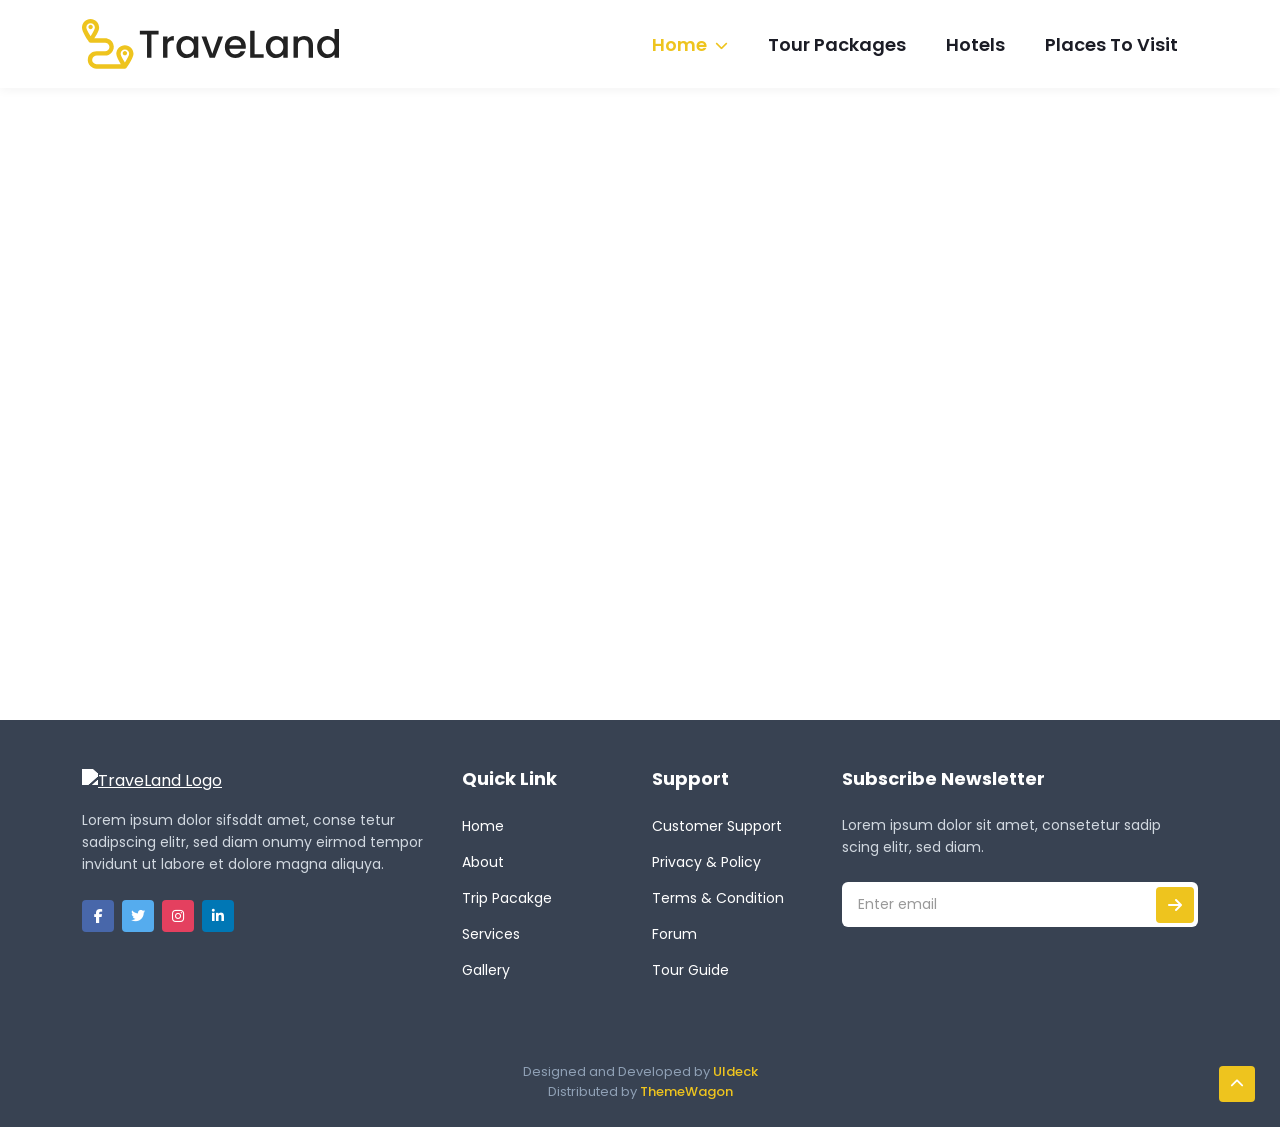
==== index.html @ 98e339cf "first commit" ====
<!doctype html>
<html lang="en">
  <head>
    <meta charset="UTF-8" />
    <meta name="viewport" content="width=device-width, initial-scale=1.0" />
    <title>TraveLand</title>

    <!-- Bootstrap 5 CSS -->
    <link
      href="https://cdn.jsdelivr.net/npm/bootstrap@5.3.2/dist/css/bootstrap.min.css"
      rel="stylesheet"
    />

    <!-- Font Awesome Icons -->
    <link
      rel="stylesheet"
      href="https://cdnjs.cloudflare.com/ajax/libs/font-awesome/6.4.0/css/all.min.css"
    />

    <!-- Custom CSS -->
    <link rel="stylesheet" href="style.css" />
  </head>
  <body>
    <!-- ================= 1. Header / Navbar ================= -->
    <header>
      <nav class="navbar navbar-expand-lg fixed-top custom-navbar" aria-label="Main navigation">
        <div class="container">
          <!-- Logo -->
          <a class="navbar-brand" href="#home">
            <img src="./Images/logo-2.svg" alt="TraveLand" />
          </a>

          <!-- Mobile Toggle Button -->
          <button
            class="navbar-toggler border-0 shadow-none"
            type="button"
            data-bs-toggle="collapse"
            data-bs-target="#navbarNav"
            aria-controls="navbarNav"
            aria-expanded="false"
            aria-label="Toggle navigation"
          >
            <span class="navbar-toggler-icon"></span>
          </button>

          <!-- Navigation Links -->
          <div class="collapse navbar-collapse" id="navbarNav">
            <ul class="navbar-nav ms-auto align-items-lg-center">
              <!-- Home Dropdown -->
              <li class="nav-item dropdown">
                <a
                  class="nav-link dropdown-toggle active"
                  href="#home"
                  id="homeDropdown"
                  role="button"
                  data-bs-toggle="dropdown"
                  aria-expanded="false"
                  aria-current="page"
                >
                  Home <i class="fa-solid fa-chevron-down ms-1 custom-arrow" aria-hidden="true"></i>
                </a>
                <ul
                  class="dropdown-menu custom-dropdown-menu"
                  aria-labelledby="homeDropdown"
                >
                  <li><a class="dropdown-item" href="#about">About</a></li>
                  <li><a class="dropdown-item" href="#services">Services</a></li>
                  <li><a class="dropdown-item" href="#gallery">Gallery</a></li>
                  <li><a class="dropdown-item" href="#blog">Blog</a></li>
                  <li><a class="dropdown-item" href="#contact">Contact</a></li>
                </ul>
              </li>

              <!-- Main Links -->
              <li class="nav-item">
                <a class="nav-link" href="packages.html">Tour Packages</a>
              </li>
              <li class="nav-item">
                <a class="nav-link" href="hotels.html">Hotels</a>
              </li>
              <li class="nav-item">
                <a class="nav-link" href="places.html">Places To Visit</a>
              </li>
            </ul>
          </div>
        </div>
      </nav>
    </header>

    <!-- ================= Main Content Start ================= -->
    <main class="main-content">
      <!-- Page content goes here -->
    </main>
    <!-- ================= Main Content End ================= -->

    <!-- ================= 2. Footer ================= -->
    <footer class="custom-footer text-white pt-5 pb-4 position-relative">
      <div class="container">
        <div class="row g-4 mb-5">
          <!-- Column 1: Logo & Social -->
          <div class="col-lg-4 col-md-6">
            <a href="#home" class="d-inline-block mb-3">
              <img
                src="https://themewagon.github.io/traveland/assets/images/logo.svg"
                alt="TraveLand Logo"
                height="42"
                class="filter-white"
              />
            </a>
            <p class="footer-desc mb-4">
              Lorem ipsum dolor sifsddt amet, conse tetur sadipscing elitr, sed
              diam onumy eirmod tempor invidunt ut labore et dolore magna
              aliquya.
            </p>
            <ul class="list-unstyled d-flex gap-2 mb-0">
              <li>
                <a href="#" class="social-btn facebook" aria-label="Facebook">
                  <i class="fab fa-facebook-f" aria-hidden="true"></i>
                </a>
              </li>
              <li>
                <a href="#" class="social-btn twitter" aria-label="Twitter">
                  <i class="fab fa-twitter" aria-hidden="true"></i>
                </a>
              </li>
              <li>
                <a href="#" class="social-btn instagram" aria-label="Instagram">
                  <i class="fab fa-instagram" aria-hidden="true"></i>
                </a>
              </li>
              <li>
                <a href="#" class="social-btn linkedin" aria-label="LinkedIn">
                  <i class="fab fa-linkedin-in" aria-hidden="true"></i>
                </a>
              </li>
            </ul>
          </div>

          <!-- Column 2: Quick Links -->
          <nav class="col-lg-2 col-md-3 col-6" aria-label="Quick links">
            <h2 class="fw-bold mb-4 footer-title">Quick Link</h2>
            <ul class="list-unstyled footer-links">
              <li><a href="#home">Home</a></li>
              <li><a href="#about">About</a></li>
              <li><a href="packages.html">Trip Pacakge</a></li>
              <li><a href="#services">Services</a></li>
              <li><a href="#gallery">Gallery</a></li>
            </ul>
          </nav>

          <!-- Column 3: Support -->
          <nav class="col-lg-2 col-md-3 col-6" aria-label="Support links">
            <h2 class="fw-bold mb-4 footer-title">Support</h2>
            <ul class="list-unstyled footer-links">
              <li><a href="#">Customer Support</a></li>
              <li><a href="#">Privacy & Policy</a></li>
              <li><a href="#">Terms & Condition</a></li>
              <li><a href="#">Forum</a></li>
              <li><a href="#">Tour Guide</a></li>
            </ul>
          </nav>

          <!-- Column 4: Newsletter -->
          <div class="col-lg-4 col-md-6">
            <h2 class="fw-bold mb-4 footer-title">Subscribe Newsletter</h2>
            <p class="footer-desc mb-4">
              Lorem ipsum dolor sit amet, consetetur sadip scing elitr, sed
              diam.
            </p>
            <form class="newsletter-box" action="#" novalidate>
              <label for="newsletterEmail" class="visually-hidden">Email address</label>
              <input
                id="newsletterEmail"
                type="email"
                class="form-control newsletter-input"
                placeholder="Enter email"
                required
              />
              <button class="btn newsletter-btn" type="submit" aria-label="Subscribe">
                <i class="fa-solid fa-arrow-right" aria-hidden="true"></i>
              </button>
            </form>
          </div>
        </div>

        <!-- Footer Copyright -->
        <div class="text-center footer-credits pt-3">
          <p class="mb-0">
            Designed and Developed by
            <a href="https://uideck.com" target="_blank" rel="noopener noreferrer" class="credit-link"
              >UIdeck</a
            >
          </p>
          <p class="mb-0">
            Distributed by
            <a href="https://themewagon.com" target="_blank" rel="noopener noreferrer" class="credit-link"
              >ThemeWagon</a
            >
          </p>
        </div>
      </div>

      <!-- Scroll To Top Button -->
      <a href="#home" class="scroll-to-top" aria-label="Scroll to top">
        <i class="fa-solid fa-chevron-up" aria-hidden="true"></i>
      </a>
    </footer>

    <!-- Bootstrap 5 JS -->
    <script src="https://cdn.jsdelivr.net/npm/bootstrap@5.3.2/dist/js/bootstrap.bundle.min.js"></script>
  </body>
</html>
---- style.css ----
@import url("https://fonts.googleapis.com/css2?family=Poppins:wght@300;400;500;600;700&display=swap");

/* ================= Base ================= */
body {
  font-family: "Poppins", sans-serif;
  color: #333;
}

/* ================= Global Color Utilities ================= */
.text-yellow {
  color: #eec41e !important;
}

.btn-yellow {
  background-color: #eec41e;
  border: none;
  color: #ffffff;
  font-weight: 500;
  transition: background-color 0.3s ease;
}

.btn-yellow:hover {
  background-color: #d4ad16;
}

/* ================= Main Content ================= */
.main-content {
  min-height: 80vh;
  padding-top: 100px;
}

/* ================= 1. Header & Navbar ================= */
.custom-navbar {
  padding: 10px 0;
  background-color: rgba(255, 255, 255, 0.95);
  box-shadow: 0 2px 10px rgba(0, 0, 0, 0.05);
  transition: all 0.3s ease;
}

.custom-navbar .navbar-brand img {
  height: 58px !important;
  width: auto;
}

.custom-navbar .nav-link {
  position: relative;
  padding: 15px 20px !important;
  color: #1b1c25;
  font-weight: 600;
  font-size: 18px;
  transition: color 0.3s ease;
}

/* Hover underline animation */
.custom-navbar .nav-link::after {
  content: "";
  position: absolute;
  bottom: -4px;
  left: 0;
  width: 0%;
  height: 2px;
  background-color: #eec41e;
  transition: width 0.3s ease-in-out;
}

.custom-navbar .nav-link:hover::after {
  width: 100%;
}

/* Active underline */
.custom-navbar .nav-link.active::after {
  width: 100% !important;
  height: 1.5px !important;
}

.custom-navbar .nav-link:hover,
.custom-navbar .nav-link.active {
  color: #eec41e !important;
}

/* Dropdown arrow */
.custom-navbar .dropdown-toggle::after {
  display: none !important;
}

.custom-navbar .custom-arrow {
  font-size: 13px;
  vertical-align: middle;
  transition:
    transform 0.3s ease,
    color 0.3s ease;
}

.custom-navbar .dropdown:hover .custom-arrow,
.custom-navbar .show > .dropdown-toggle .custom-arrow {
  transform: rotate(180deg);
  color: #eec41e;
}

/* Dropdown menu */
.custom-dropdown-menu {
  margin-top: 10px !important;
  padding: 10px 0;
  border: none;
  border-radius: 12px;
  background-color: #ffffff;
  box-shadow: 0 10px 30px rgba(0, 0, 0, 0.1);
}

.custom-dropdown-menu .dropdown-item {
  padding: 10px 24px;
  color: #1b1c25;
  font-size: 16px;
  font-weight: 500;
  transition: all 0.2s ease-in-out;
}

.custom-dropdown-menu .dropdown-item:hover {
  padding-left: 28px;
  background-color: rgba(238, 196, 30, 0.12);
  color: #eec41e;
}

/* Desktop hover-open dropdown */
@media (min-width: 992px) {
  .custom-navbar .dropdown-menu {
    display: block;
    opacity: 0;
    visibility: hidden;
    transform: translateY(15px);
    transition: all 0.3s ease;
  }

  .custom-navbar .nav-item.dropdown:hover .dropdown-menu {
    margin-top: 0;
    opacity: 1;
    visibility: visible;
    transform: translateY(0);
  }
}

/* ================= 2. Footer ================= */
.custom-footer {
  background-color: #384252;
  color: #a3b1c6;
  font-family: "Poppins", sans-serif;
}

.footer-title {
  color: #ffffff;
  font-size: 18px;
  font-weight: 600;
}

.footer-desc {
  color: #d1d8e0;
  font-size: 14px;
  line-height: 1.6;
}

.filter-white {
  filter: brightness(0) invert(1);
}

/* Social buttons */
.social-btn {
  display: inline-flex;
  align-items: center;
  justify-content: center;
  width: 32px;
  height: 32px;
  border-radius: 4px;
  color: #ffffff;
  font-size: 14px;
  text-decoration: none;
  transition: opacity 0.3s ease;
}

.social-btn:hover {
  opacity: 0.85;
  color: #ffffff;
}

.social-btn.facebook {
  background-color: #4867aa;
}
.social-btn.twitter {
  background-color: #55acee;
}
.social-btn.instagram {
  background-color: #e4405f;
}
.social-btn.linkedin {
  background-color: #0077b5;
}

/* Footer links */
.footer-links li {
  margin-bottom: 12px;
}

.footer-links a {
  color: #ffffff;
  font-size: 14px;
  text-decoration: none;
  transition: color 0.3s ease;
}

.footer-links a:hover {
  color: #eec41e;
}

/* Newsletter */
.newsletter-box {
  position: relative;
  display: flex;
  align-items: center;
  padding: 4px;
  background-color: #ffffff;
  border-radius: 6px;
}

.newsletter-input {
  padding: 8px 12px;
  border: none;
  background: transparent;
  color: #333333;
  font-size: 14px;
  box-shadow: none !important;
}

.newsletter-input::placeholder {
  color: #999999;
}

.newsletter-btn {
  display: flex;
  align-items: center;
  justify-content: center;
  width: 38px;
  height: 36px;
  border: none;
  border-radius: 4px;
  background-color: #eec41e;
  color: #ffffff;
  transition: background-color 0.3s ease;
}

.newsletter-btn:hover {
  background-color: #d4ad16;
}

/* Footer credits */
.footer-credits {
  color: #8fa0b5;
  font-size: 13px;
  line-height: 1.6;
}

.footer-credits .credit-link {
  color: #eec41e;
  font-weight: 500;
  text-decoration: none;
}

.footer-credits .credit-link:hover {
  text-decoration: underline;
}

/* Scroll to top */
.scroll-to-top {
  position: absolute;
  right: 25px;
  bottom: 25px;
  display: flex;
  align-items: center;
  justify-content: center;
  width: 36px;
  height: 36px;
  border-radius: 4px;
  background-color: #eec41e;
  color: #ffffff;
  font-size: 14px;
  text-decoration: none;
  transition: background-color 0.3s ease;
}

.scroll-to-top:hover {
  background-color: #d4ad16;
}
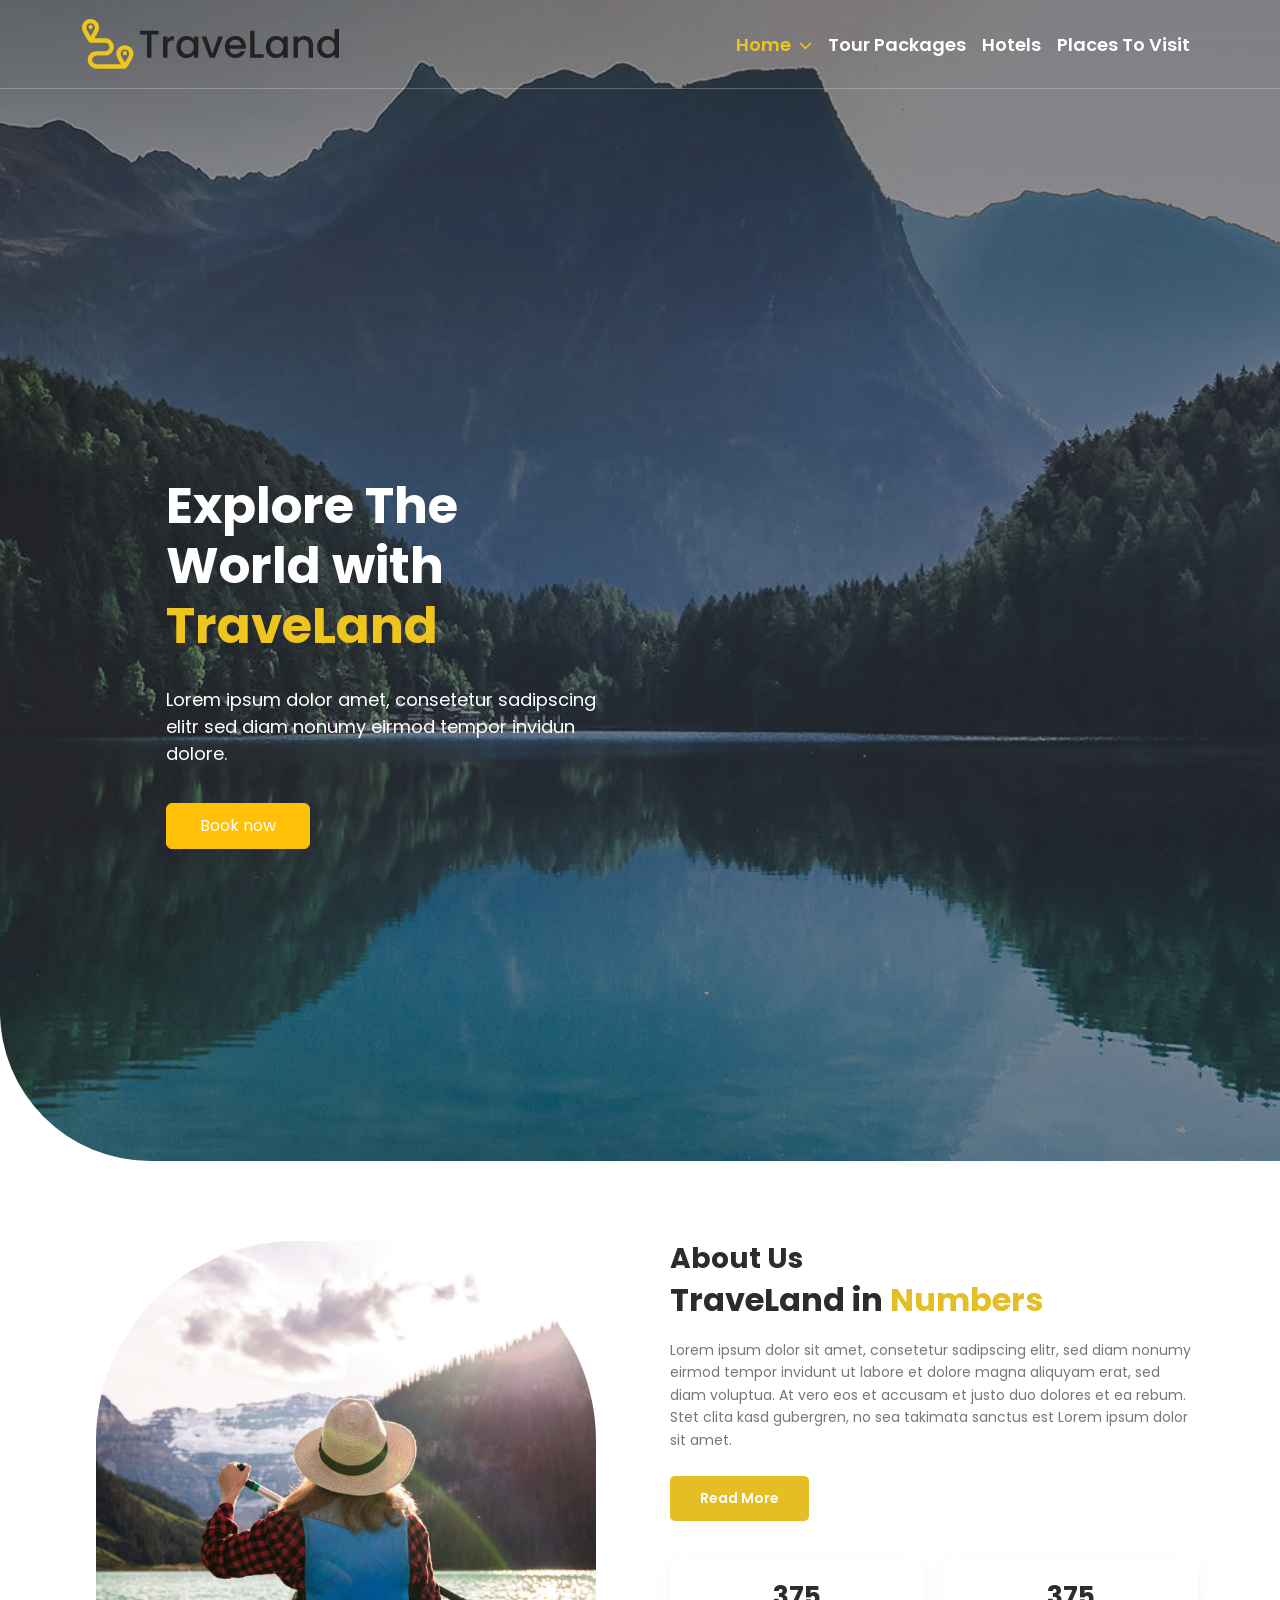
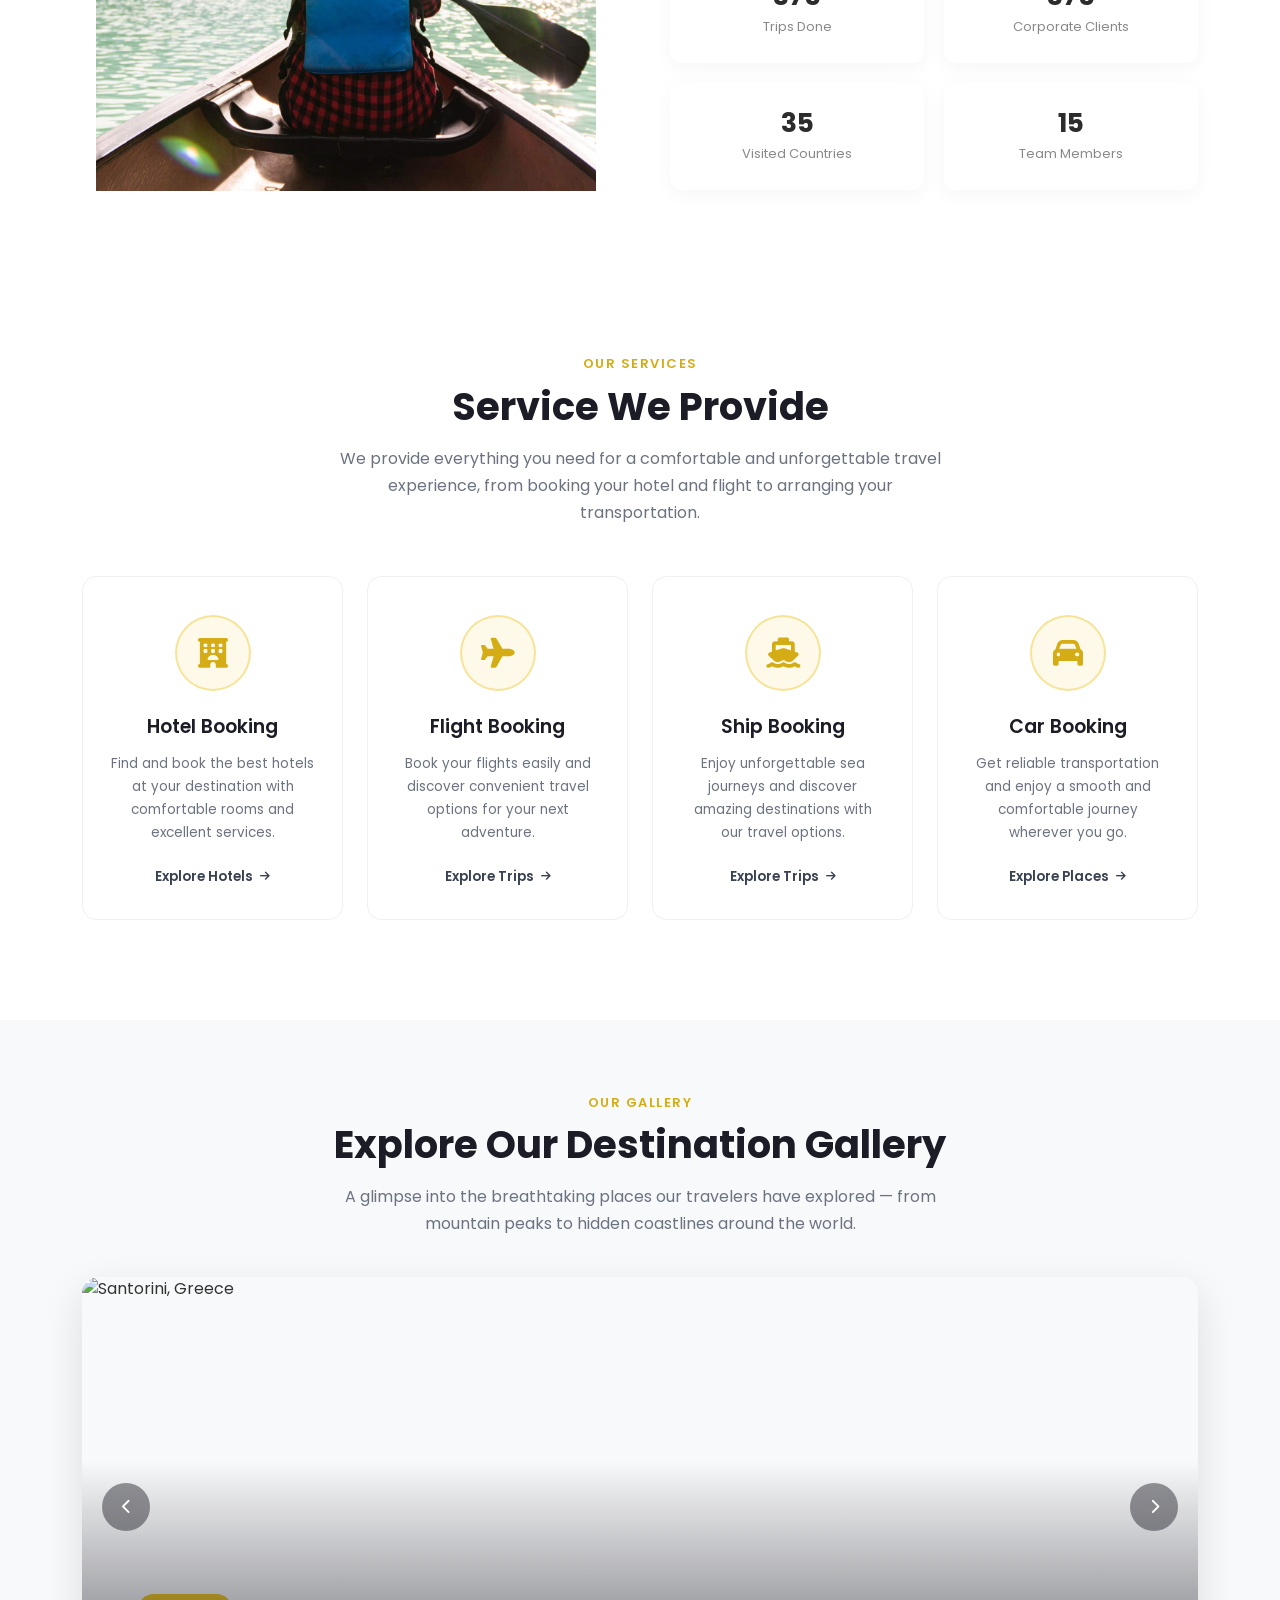
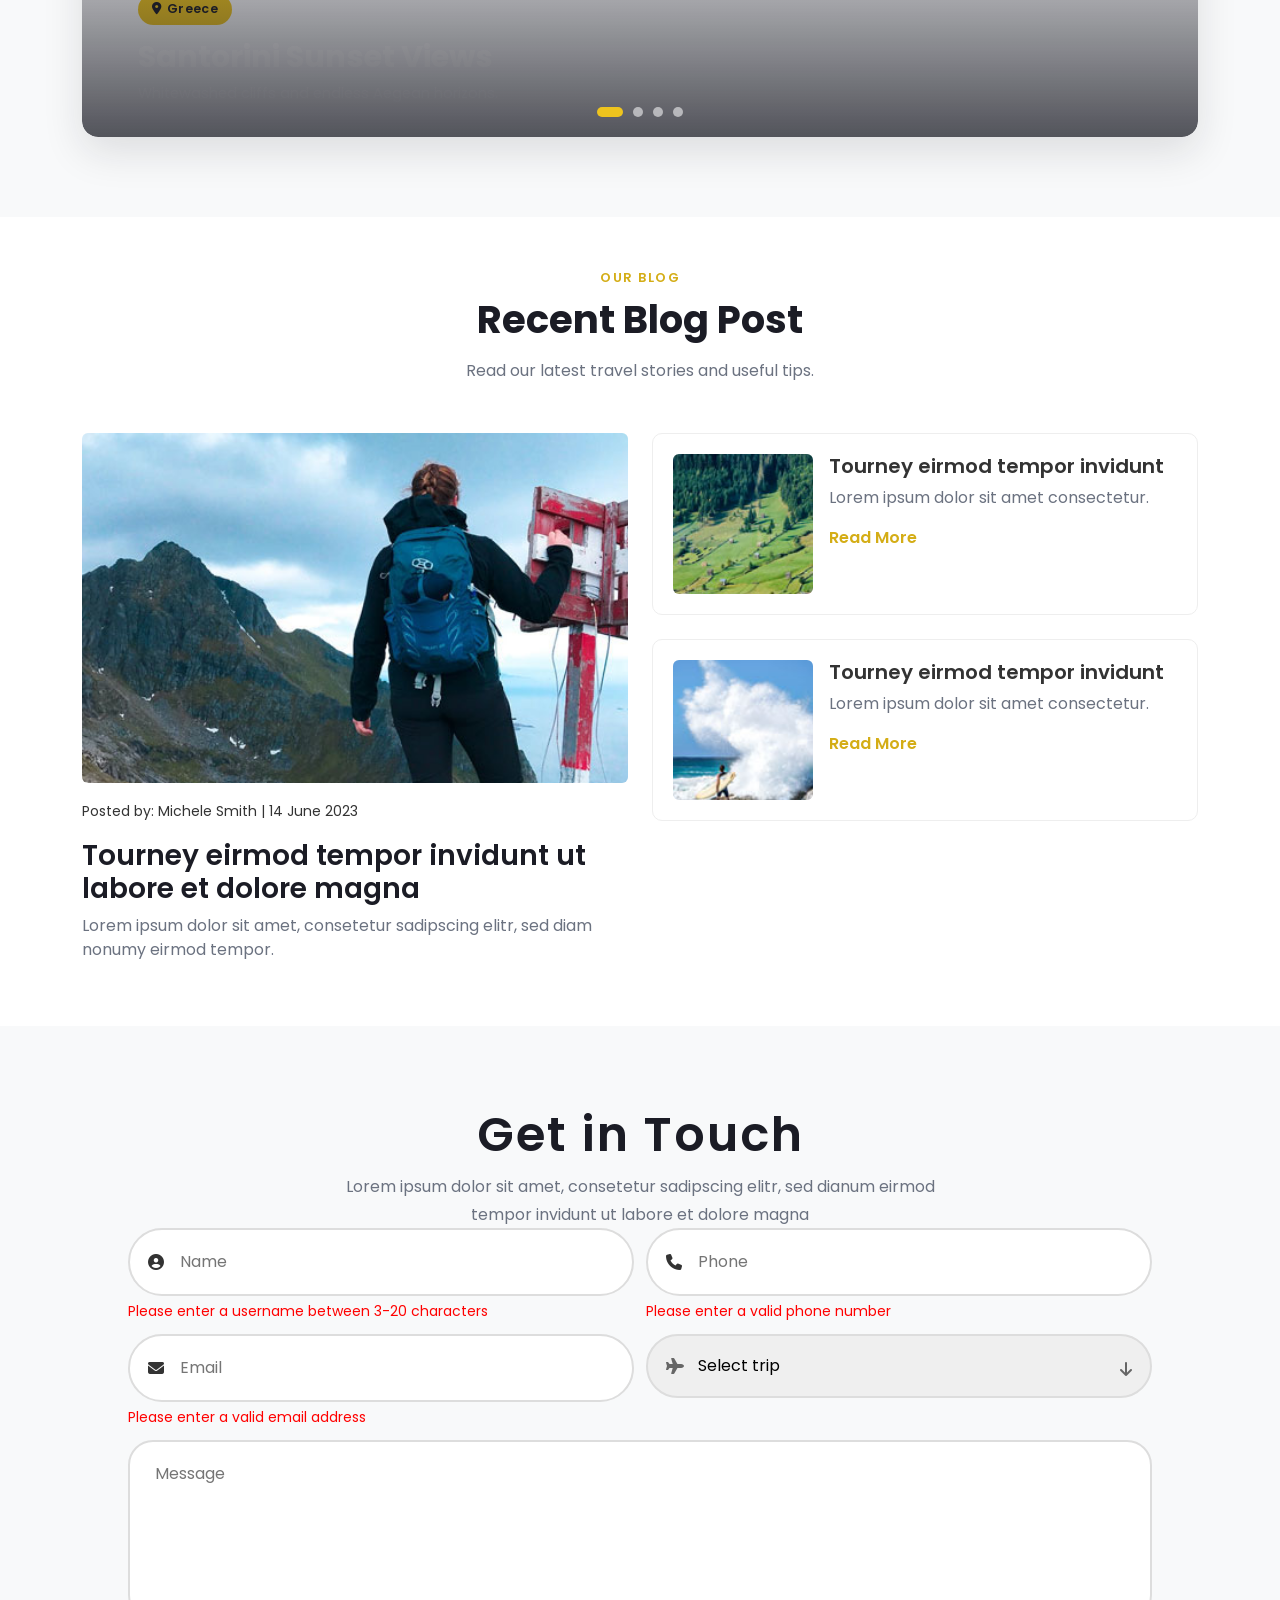
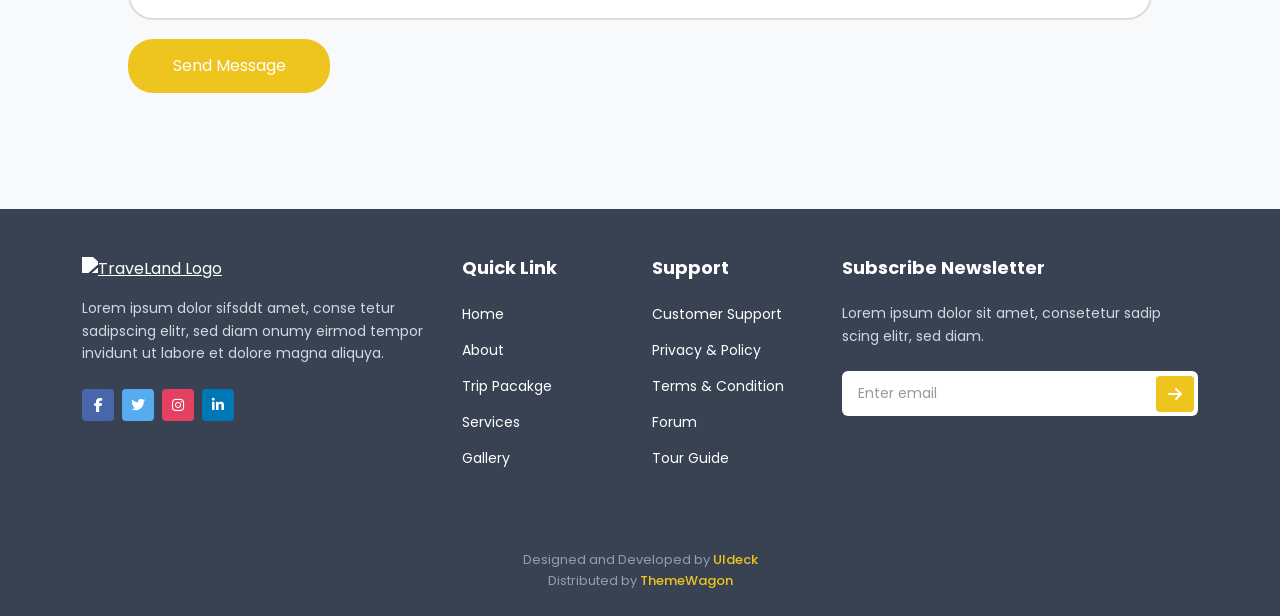
==== commit a3d67054: "Final update" ====
--- a/index.html
+++ b/index.html
@@ -20,10 +20,14 @@
     <!-- Custom CSS -->
     <link rel="stylesheet" href="style.css" />
   </head>
-  <body>
+
+  <body class="home-page">
     <!-- ================= 1. Header / Navbar ================= -->
     <header>
-      <nav class="navbar navbar-expand-lg fixed-top custom-navbar" aria-label="Main navigation">
+      <nav
+        class="navbar navbar-expand-lg fixed-top custom-navbar"
+        aria-label="Main navigation"
+      >
         <div class="container">
           <!-- Logo -->
           <a class="navbar-brand" href="#home">
@@ -57,14 +61,20 @@
                   aria-expanded="false"
                   aria-current="page"
                 >
-                  Home <i class="fa-solid fa-chevron-down ms-1 custom-arrow" aria-hidden="true"></i>
+                  Home
+                  <i
+                    class="fa-solid fa-chevron-down ms-1 custom-arrow"
+                    aria-hidden="true"
+                  ></i>
                 </a>
                 <ul
                   class="dropdown-menu custom-dropdown-menu"
                   aria-labelledby="homeDropdown"
                 >
                   <li><a class="dropdown-item" href="#about">About</a></li>
-                  <li><a class="dropdown-item" href="#services">Services</a></li>
+                  <li>
+                    <a class="dropdown-item" href="#services">Services</a>
+                  </li>
                   <li><a class="dropdown-item" href="#gallery">Gallery</a></li>
                   <li><a class="dropdown-item" href="#blog">Blog</a></li>
                   <li><a class="dropdown-item" href="#contact">Contact</a></li>
@@ -89,7 +99,483 @@
 
     <!-- ================= Main Content Start ================= -->
     <main class="main-content">
-      <!-- Page content goes here -->
+      <!-- ================= Home Section Start ================= -->
+
+      <section id="home" class="home-hero">
+        <div class="home-hero-overlay">
+          <div class="home-hero-content">
+            <h1>
+              Explore The World with
+              <span style="color: #eec41e">TraveLand</span>
+            </h1>
+            <p>
+              Lorem ipsum dolor amet, consetetur sadipscing elitr sed diam
+              nonumy eirmod tempor invidun dolore.
+            </p>
+            <a id="navbar-button" href="hotels.html" class="btn btn-warning">
+              Book now</a
+            >
+          </div>
+        </div>
+      </section>
+
+      <!-- ================= Home Section End ================= -->
+
+      <!-- ================= About Section Start ================= -->
+
+      <section class="about-section" id="about">
+        <div class="container">
+          <div class="about-image-box">
+            <img src="./Images/about/about_image.jpg" alt="About TraveLand" />
+          </div>
+          <div class="about-content">
+            <h2>About Us</h2>
+            <h1>TraveLand in <span>Numbers</span></h1>
+            <p>
+              Lorem ipsum dolor sit amet, consetetur sadipscing elitr, sed diam
+              nonumy eirmod tempor invidunt ut labore et dolore magna aliquyam
+              erat, sed diam voluptua. At vero eos et accusam et justo duo
+              dolores et ea rebum. Stet clita kasd gubergren, no sea takimata
+              sanctus est Lorem ipsum dolor sit amet.
+            </p>
+            <a href="#" class="btn-read-more">Read More</a>
+
+            <div class="stats-grid">
+              <div class="stat-card">
+                <h3 class="counter" data-target="534">0</h3>
+                <p>Trips Done</p>
+              </div>
+              <div class="stat-card">
+                <h3 class="counter" data-target="424">0</h3>
+                <p>Corporate Clients</p>
+              </div>
+              <div class="stat-card">
+                <h3 class="counter" data-target="35">0</h3>
+                <p>Visited Countries</p>
+              </div>
+              <div class="stat-card">
+                <h3 class="counter" data-target="15">0</h3>
+                <p>Team Members</p>
+              </div>
+            </div>
+          </div>
+        </div>
+      </section>
+      <!-- ================= About Section End ================= -->
+
+      <!-- ================= 3. Services ================= -->
+      <section id="services" class="services-section">
+        <div class="container">
+          <!-- Section Heading -->
+          <div class="text-center services-heading">
+            <span class="section-eyebrow">Our Services</span>
+
+            <h1 class="section-title">Service We Provide</h1>
+
+            <p class="section-subtitle">
+              We provide everything you need for a comfortable and unforgettable
+              travel experience, from booking your hotel and flight to arranging
+              your transportation.
+            </p>
+          </div>
+
+          <!-- Services Cards -->
+          <div class="row g-4 justify-content-center">
+            <!-- Hotel Booking -->
+            <div class="col-lg-3 col-md-6">
+              <div class="service-card">
+                <div class="service-icon">
+                  <i class="fa-solid fa-hotel"></i>
+                </div>
+
+                <h3>Hotel Booking</h3>
+
+                <p>
+                  Find and book the best hotels at your destination with
+                  comfortable rooms and excellent services.
+                </p>
+
+                <a href="hotels.html" class="service-link">
+                  Explore Hotels
+                  <i class="fa-solid fa-arrow-right"></i>
+                </a>
+              </div>
+            </div>
+
+            <!-- Flight Booking -->
+            <div class="col-lg-3 col-md-6">
+              <div class="service-card">
+                <div class="service-icon">
+                  <i class="fa-solid fa-plane"></i>
+                </div>
+
+                <h3>Flight Booking</h3>
+
+                <p>
+                  Book your flights easily and discover convenient travel
+                  options for your next adventure.
+                </p>
+
+                <a href="packages.html" class="service-link">
+                  Explore Trips
+                  <i class="fa-solid fa-arrow-right"></i>
+                </a>
+              </div>
+            </div>
+
+            <!-- Ship Booking -->
+            <div class="col-lg-3 col-md-6">
+              <div class="service-card">
+                <div class="service-icon">
+                  <i class="fa-solid fa-ship"></i>
+                </div>
+
+                <h3>Ship Booking</h3>
+
+                <p>
+                  Enjoy unforgettable sea journeys and discover amazing
+                  destinations with our travel options.
+                </p>
+
+                <a href="packages.html" class="service-link">
+                  Explore Trips
+                  <i class="fa-solid fa-arrow-right"></i>
+                </a>
+              </div>
+            </div>
+
+            <!-- Car Booking -->
+            <div class="col-lg-3 col-md-6">
+              <div class="service-card">
+                <div class="service-icon">
+                  <i class="fa-solid fa-car"></i>
+                </div>
+
+                <h3>Car Booking</h3>
+
+                <p>
+                  Get reliable transportation and enjoy a smooth and comfortable
+                  journey wherever you go.
+                </p>
+
+                <a href="places.html" class="service-link">
+                  Explore Places
+                  <i class="fa-solid fa-arrow-right"></i>
+                </a>
+              </div>
+            </div>
+          </div>
+        </div>
+      </section>
+      <!-- ================= Services Section End ================= -->
+
+      <!-- ================= Gallery Section ================= -->
+      <section id="gallery" class="gallery-section">
+        <div class="container">
+          <!-- Section Heading -->
+          <div class="text-center gallery-heading-wrap">
+            <span class="section-eyebrow">Our Gallery</span>
+            <h2 class="section-title">Explore Our Destination Gallery</h2>
+            <p class="section-subtitle mx-auto">
+              A glimpse into the breathtaking places our travelers have explored
+              — from mountain peaks to hidden coastlines around the world.
+            </p>
+          </div>
+
+          <!-- Gallery Carousel -->
+          <div
+            id="galleryCarousel"
+            class="carousel slide gallery-carousel"
+            data-bs-ride="carousel"
+          >
+            <!-- Indicators -->
+            <div class="carousel-indicators gallery-indicators">
+              <button
+                type="button"
+                data-bs-target="#galleryCarousel"
+                data-bs-slide-to="0"
+                class="active"
+                aria-current="true"
+                aria-label="Slide 1"
+              ></button>
+              <button
+                type="button"
+                data-bs-target="#galleryCarousel"
+                data-bs-slide-to="1"
+                aria-label="Slide 2"
+              ></button>
+              <button
+                type="button"
+                data-bs-target="#galleryCarousel"
+                data-bs-slide-to="2"
+                aria-label="Slide 3"
+              ></button>
+              <button
+                type="button"
+                data-bs-target="#galleryCarousel"
+                data-bs-slide-to="3"
+                aria-label="Slide 4"
+              ></button>
+            </div>
+
+            <!-- Slides -->
+            <div class="carousel-inner gallery-inner">
+              <!-- Slide 1 -->
+              <div class="carousel-item active">
+                <img
+                  src="https://images.unsplash.com/photo-1507525428034-b723cf961d3e?w=1600&q=80"
+                  class="d-block w-100"
+                  alt="Santorini, Greece"
+                />
+                <div class="carousel-caption gallery-caption">
+                  <span class="gallery-caption-eyebrow">
+                    <i class="fa-solid fa-location-dot" aria-hidden="true"></i>
+                    Greece
+                  </span>
+                  <h3 class="gallery-caption-title">Santorini Sunset Views</h3>
+                  <p class="gallery-caption-text">
+                    Whitewashed cliffs and endless Aegean horizons.
+                  </p>
+                </div>
+              </div>
+
+              <!-- Slide 2 -->
+              <div class="carousel-item">
+                <img
+                  src="https://images.unsplash.com/photo-1528181304800-259b08848526?w=1600&q=80"
+                  class="d-block w-100"
+                  alt="Bali, Indonesia"
+                />
+                <div class="carousel-caption gallery-caption">
+                  <span class="gallery-caption-eyebrow">
+                    <i class="fa-solid fa-location-dot" aria-hidden="true"></i>
+                    Indonesia
+                  </span>
+                  <h3 class="gallery-caption-title">Bali Rice Terraces</h3>
+                  <p class="gallery-caption-text">
+                    Lush green terraces carved into tropical hillsides.
+                  </p>
+                </div>
+              </div>
+
+              <!-- Slide 3 -->
+              <div class="carousel-item">
+                <img
+                  src="https://images.unsplash.com/photo-1493246507139-91e8fad9978e?w=1600&q=80"
+                  class="d-block w-100"
+                  alt="Swiss Alps"
+                />
+                <div class="carousel-caption gallery-caption">
+                  <span class="gallery-caption-eyebrow">
+                    <i class="fa-solid fa-location-dot" aria-hidden="true"></i>
+                    Switzerland
+                  </span>
+                  <h3 class="gallery-caption-title">Alpine Mountain Escape</h3>
+                  <p class="gallery-caption-text">
+                    Snow-capped peaks and crisp mountain air await.
+                  </p>
+                </div>
+              </div>
+
+              <!-- Slide 4 -->
+              <div class="carousel-item">
+                <img
+                  src="https://images.unsplash.com/photo-1500375592092-40eb2168fd21?w=1600&q=80"
+                  class="d-block w-100"
+                  alt="Maldives"
+                />
+                <div class="carousel-caption gallery-caption">
+                  <span class="gallery-caption-eyebrow">
+                    <i class="fa-solid fa-location-dot" aria-hidden="true"></i>
+                    Maldives
+                  </span>
+                  <h3 class="gallery-caption-title">Overwater Villas</h3>
+                  <p class="gallery-caption-text">
+                    Crystal-clear lagoons and private tropical retreats.
+                  </p>
+                </div>
+              </div>
+            </div>
+
+            <!-- Controls -->
+            <button
+              class="carousel-control-prev gallery-control"
+              type="button"
+              data-bs-target="#galleryCarousel"
+              data-bs-slide="prev"
+            >
+              <span class="gallery-control-icon">
+                <i class="fa-solid fa-chevron-left" aria-hidden="true"></i>
+              </span>
+              <span class="visually-hidden">Previous</span>
+            </button>
+            <button
+              class="carousel-control-next gallery-control"
+              type="button"
+              data-bs-target="#galleryCarousel"
+              data-bs-slide="next"
+            >
+              <span class="gallery-control-icon">
+                <i class="fa-solid fa-chevron-right" aria-hidden="true"></i>
+              </span>
+              <span class="visually-hidden">Next</span>
+            </button>
+          </div>
+        </div>
+      </section>
+      <!-- ================= Gallery Section End ================= -->
+
+      <!-- ================= Blog Section ================= -->
+      <section id="blog" class="blog-section py-5">
+        <div class="container">
+          <div class="text-center mb-5">
+            <span class="section-eyebrow">Our Blog</span>
+            <h2 class="section-title">Recent Blog Post</h2>
+            <p class="section-subtitle">
+              Read our latest travel stories and useful tips.
+            </p>
+          </div>
+
+          <div class="row g-4">
+            <!-- Left Blog -->
+            <div class="col-lg-6">
+              <div class="main-blog">
+                <img
+                  src="./Images/blog/blog-1.jpg"
+                  class="img-fluid rounded"
+                  alt=""
+                />
+
+                <div class="blog-info mt-3">
+                  <small>Posted by: Michele Smith | 14 June 2023</small>
+
+                  <h3 class="mt-3">
+                    Tourney eirmod tempor invidunt ut labore et dolore magna
+                  </h3>
+
+                  <p>
+                    Lorem ipsum dolor sit amet, consetetur sadipscing elitr, sed
+                    diam nonumy eirmod tempor.
+                  </p>
+                </div>
+              </div>
+            </div>
+
+            <!-- Right Blogs -->
+            <div class="col-lg-6">
+              <div class="small-blog d-flex mb-4">
+                <img src="./Images/blog/blog-2.jpg" class="rounded" alt="" />
+
+                <div class="ms-3">
+                  <h5>Tourney eirmod tempor invidunt</h5>
+
+                  <p>Lorem ipsum dolor sit amet consectetur.</p>
+
+                  <a href="#">Read More</a>
+                </div>
+              </div>
+
+              <div class="small-blog d-flex">
+                <img src="./Images/blog/blog-3.jpg" class="rounded" alt="" />
+
+                <div class="ms-3">
+                  <h5>Tourney eirmod tempor invidunt</h5>
+
+                  <p>Lorem ipsum dolor sit amet consectetur.</p>
+
+                  <a href="#">Read More</a>
+                </div>
+              </div>
+            </div>
+          </div>
+        </div>
+      </section>
+      <!-- ================= Blog Section End ================= -->
+
+      <!-- ================= CONTACT US ================= -->
+      <section id="contact" class="contact">
+        <h2>Get in Touch</h2>
+        <p>
+          Lorem ipsum dolor sit amet, consetetur sadipscing elitr, sed dianum
+          eirmod tempor invidunt ut labore et dolore magna
+        </p>
+        <form action="#" method="post" class="inputs-group" id="inputs-group">
+          <div class="form-group">
+            <div class="input-box">
+              <i class="fa-solid fa-circle-user"></i>
+              <input
+                type="text"
+                class="name-input"
+                id="name-input"
+                placeholder="Name"
+                name="name"
+                autocomplete="name"
+              />
+            </div>
+            <small class="hidden"
+              >Please enter a username between 3-20 characters</small
+            >
+          </div>
+          <div class="form-group">
+            <div class="input-box">
+              <i class="fa-solid fa-phone"></i>
+              <input
+                type="tel"
+                class="phone-input"
+                id="phone-input"
+                placeholder="Phone"
+                name="phone"
+                autocomplete="tel"
+              />
+            </div>
+            <small class="hidden">Please enter a valid phone number</small>
+          </div>
+          <div class="form-group">
+            <div class="input-box">
+              <i class="fas fa-envelope"></i>
+              <input
+                type="email"
+                class="email-input"
+                id="email-input"
+                placeholder="Email"
+                name="email"
+                autocomplete="email"
+                required
+              />
+            </div>
+            <small class="hidden">Please enter a valid email address</small>
+          </div>
+          <div class="form-group">
+            <div class="select-box">
+              <i class="fa-solid fa-plane left-icon"></i>
+              <select id="trip-list" name="trip-list">
+                <option value="">Select trip</option>
+                <option value="trip-1">trip 1</option>
+                <option value="trip-2">trip 2</option>
+                <option value="trip-3">trip 3</option>
+              </select>
+              <i class="fa-solid fa-arrow-down arrow-icon"></i>
+            </div>
+          </div>
+          <div class="message-input">
+            <textarea
+              id="message-textarea"
+              placeholder="Message"
+              name="message"
+            ></textarea>
+          </div>
+          <button id="submit-btn" type="submit">Send Message</button>
+        </form>
+        <div class="success-state hidden" id="success">
+          <div class="success-icon">
+            <i class="fa-solid fa-check"></i>
+          </div>
+          <h2>Message sent!</h2>
+          <p>Thanks for reaching out. We'll get back to you within 24 hours.</p>
+          <button class="reset-btn" id="reset-btn">Send another message</button>
+        </div>
+      </section>
+      <!-- ================= CONTACT SECTION END ================= -->
     </main>
     <!-- ================= Main Content End ================= -->
 
@@ -168,7 +654,9 @@
               diam.
             </p>
             <form class="newsletter-box" action="#" novalidate>
-              <label for="newsletterEmail" class="visually-hidden">Email address</label>
+              <label for="newsletterEmail" class="visually-hidden"
+                >Email address</label
+              >
               <input
                 id="newsletterEmail"
                 type="email"
@@ -176,7 +664,11 @@
                 placeholder="Enter email"
                 required
               />
-              <button class="btn newsletter-btn" type="submit" aria-label="Subscribe">
+              <button
+                class="btn newsletter-btn"
+                type="submit"
+                aria-label="Subscribe"
+              >
                 <i class="fa-solid fa-arrow-right" aria-hidden="true"></i>
               </button>
             </form>
@@ -187,26 +679,39 @@
         <div class="text-center footer-credits pt-3">
           <p class="mb-0">
             Designed and Developed by
-            <a href="https://uideck.com" target="_blank" rel="noopener noreferrer" class="credit-link"
+            <a
+              href="https://uideck.com"
+              target="_blank"
+              rel="noopener noreferrer"
+              class="credit-link"
               >UIdeck</a
             >
           </p>
           <p class="mb-0">
             Distributed by
-            <a href="https://themewagon.com" target="_blank" rel="noopener noreferrer" class="credit-link"
+            <a
+              href="https://themewagon.com"
+              target="_blank"
+              rel="noopener noreferrer"
+              class="credit-link"
               >ThemeWagon</a
             >
           </p>
         </div>
       </div>
 
-      <!-- Scroll To Top Button -->
-      <a href="#home" class="scroll-to-top" aria-label="Scroll to top">
-        <i class="fa-solid fa-chevron-up" aria-hidden="true"></i>
-      </a>
+      <!-- Scroll To Top Button moved out of the footer — see floating button before </body> -->
     </footer>
+
+    <!-- Floating Scroll To Top Button -->
+    <a href="#" class="scroll-to-top" aria-label="Scroll to top">
+      <i class="fa-solid fa-chevron-up" aria-hidden="true"></i>
+    </a>
 
     <!-- Bootstrap 5 JS -->
     <script src="https://cdn.jsdelivr.net/npm/bootstrap@5.3.2/dist/js/bootstrap.bundle.min.js"></script>
+
+    <!-- Custom JS (navbar, counters, contact form validation) -->
+    <script src="script.js"></script>
   </body>
 </html>
--- a/style.css
+++ b/style.css
@@ -1,35 +1,83 @@
 @import url("https://fonts.googleapis.com/css2?family=Poppins:wght@300;400;500;600;700&display=swap");
 
-/* ================= Base ================= */
+/* =====================================================================
+   1. CSS VARIABLES (DESIGN TOKENS)
+   ===================================================================== */
+:root {
+  /* Brand / theme colors */
+  --tl-yellow: #eec41e;
+  --tl-yellow-dark: #d4ad16;
+  --tl-navy: #384252;
+  --tl-dark: #1b1c25;
+  --tl-bg-soft: #f8f9fa;
+  --tl-white: #ffffff;
+  --tl-muted: #6b7280;
+  --tl-text: #333333;
+
+  /* RGB triplets (for use inside rgba()) */
+  --tl-yellow-rgb: 238, 196, 30;
+  --tl-dark-rgb: 27, 28, 37;
+
+  /* Borders / dividers */
+  --tl-line: #eef0f3;
+  --tl-line-soft: #f1f2f5;
+  --tl-border-input: #e3e6ea;
+  --tl-dash: #d9dce2;
+
+  /* Footer-specific text tones */
+  --tl-footer-text: #a3b1c6;
+  --tl-footer-desc: #d1d8e0;
+  --tl-footer-credit: #8fa0b5;
+
+  /* Social brand colors */
+  --tl-facebook: #4867aa;
+  --tl-twitter: #55acee;
+  --tl-instagram: #e4405f;
+  --tl-linkedin: #0077b5;
+}
+
+/* =====================================================================
+   2. BASE
+   ===================================================================== */
 body {
   font-family: "Poppins", sans-serif;
-  color: #333;
-}
-
-/* ================= Global Color Utilities ================= */
-.text-yellow {
-  color: #eec41e !important;
-}
-
-.btn-yellow {
-  background-color: #eec41e;
-  border: none;
-  color: #ffffff;
-  font-weight: 500;
-  transition: background-color 0.3s ease;
-}
-
-.btn-yellow:hover {
-  background-color: #d4ad16;
-}
-
-/* ================= Main Content ================= */
+  color: var(--tl-text);
+}
+
 .main-content {
   min-height: 80vh;
   padding-top: 100px;
 }
 
-/* ================= 1. Header & Navbar ================= */
+/* ---------- Global color / button utilities ---------- */
+.text-yellow {
+  /* Utility override: intentionally kept !important so it always wins
+     over component-level text colors regardless of selector specificity. */
+  color: var(--tl-yellow) !important;
+}
+
+.btn-yellow,
+.newsletter-btn,
+.scroll-to-top {
+  background-color: var(--tl-yellow);
+  color: var(--tl-white);
+  transition: background-color 0.3s ease;
+}
+
+.btn-yellow:hover,
+.newsletter-btn:hover,
+.scroll-to-top:hover {
+  background-color: var(--tl-yellow-dark);
+}
+
+.btn-yellow {
+  border: none;
+  font-weight: 500;
+}
+
+/* =====================================================================
+   3. HEADER & NAVBAR
+   ===================================================================== */
 .custom-navbar {
   padding: 10px 0;
   background-color: rgba(255, 255, 255, 0.95);
@@ -38,14 +86,14 @@
 }
 
 .custom-navbar .navbar-brand img {
-  height: 58px !important;
+  height: 58px;
   width: auto;
 }
 
 .custom-navbar .nav-link {
   position: relative;
-  padding: 15px 20px !important;
-  color: #1b1c25;
+  padding: 15px 20px;
+  color: var(--tl-dark);
   font-weight: 600;
   font-size: 18px;
   transition: color 0.3s ease;
@@ -59,7 +107,7 @@
   left: 0;
   width: 0%;
   height: 2px;
-  background-color: #eec41e;
+  background-color: var(--tl-yellow);
   transition: width 0.3s ease-in-out;
 }
 
@@ -69,18 +117,18 @@
 
 /* Active underline */
 .custom-navbar .nav-link.active::after {
-  width: 100% !important;
-  height: 1.5px !important;
+  width: 100%;
+  height: 1.5px;
 }
 
 .custom-navbar .nav-link:hover,
 .custom-navbar .nav-link.active {
-  color: #eec41e !important;
+  color: var(--tl-yellow);
 }
 
 /* Dropdown arrow */
 .custom-navbar .dropdown-toggle::after {
-  display: none !important;
+  display: none;
 }
 
 .custom-navbar .custom-arrow {
@@ -94,22 +142,22 @@
 .custom-navbar .dropdown:hover .custom-arrow,
 .custom-navbar .show > .dropdown-toggle .custom-arrow {
   transform: rotate(180deg);
-  color: #eec41e;
+  color: var(--tl-yellow);
 }
 
 /* Dropdown menu */
 .custom-dropdown-menu {
-  margin-top: 10px !important;
+  margin-top: 10px;
   padding: 10px 0;
   border: none;
   border-radius: 12px;
-  background-color: #ffffff;
+  background-color: var(--tl-white);
   box-shadow: 0 10px 30px rgba(0, 0, 0, 0.1);
 }
 
 .custom-dropdown-menu .dropdown-item {
   padding: 10px 24px;
-  color: #1b1c25;
+  color: var(--tl-dark);
   font-size: 16px;
   font-weight: 500;
   transition: all 0.2s ease-in-out;
@@ -117,8 +165,8 @@
 
 .custom-dropdown-menu .dropdown-item:hover {
   padding-left: 28px;
-  background-color: rgba(238, 196, 30, 0.12);
-  color: #eec41e;
+  background-color: rgba(var(--tl-yellow-rgb), 0.12);
+  color: var(--tl-yellow);
 }
 
 /* Desktop hover-open dropdown */
@@ -139,21 +187,22 @@
   }
 }
 
-/* ================= 2. Footer ================= */
+/* =====================================================================
+   4. FOOTER
+   ===================================================================== */
 .custom-footer {
-  background-color: #384252;
-  color: #a3b1c6;
-  font-family: "Poppins", sans-serif;
+  background-color: var(--tl-navy);
+  color: var(--tl-footer-text);
 }
 
 .footer-title {
-  color: #ffffff;
+  color: var(--tl-white);
   font-size: 18px;
   font-weight: 600;
 }
 
 .footer-desc {
-  color: #d1d8e0;
+  color: var(--tl-footer-desc);
   font-size: 14px;
   line-height: 1.6;
 }
@@ -170,7 +219,7 @@
   width: 32px;
   height: 32px;
   border-radius: 4px;
-  color: #ffffff;
+  color: var(--tl-white);
   font-size: 14px;
   text-decoration: none;
   transition: opacity 0.3s ease;
@@ -178,20 +227,23 @@
 
 .social-btn:hover {
   opacity: 0.85;
-  color: #ffffff;
+  color: var(--tl-white);
 }
 
 .social-btn.facebook {
-  background-color: #4867aa;
-}
+  background-color: var(--tl-facebook);
+}
+
 .social-btn.twitter {
-  background-color: #55acee;
-}
+  background-color: var(--tl-twitter);
+}
+
 .social-btn.instagram {
-  background-color: #e4405f;
-}
+  background-color: var(--tl-instagram);
+}
+
 .social-btn.linkedin {
-  background-color: #0077b5;
+  background-color: var(--tl-linkedin);
 }
 
 /* Footer links */
@@ -200,14 +252,14 @@
 }
 
 .footer-links a {
-  color: #ffffff;
+  color: var(--tl-white);
   font-size: 14px;
   text-decoration: none;
   transition: color 0.3s ease;
 }
 
 .footer-links a:hover {
-  color: #eec41e;
+  color: var(--tl-yellow);
 }
 
 /* Newsletter */
@@ -216,7 +268,7 @@
   display: flex;
   align-items: center;
   padding: 4px;
-  background-color: #ffffff;
+  background-color: var(--tl-white);
   border-radius: 6px;
 }
 
@@ -224,9 +276,14 @@
   padding: 8px 12px;
   border: none;
   background: transparent;
-  color: #333333;
+  color: var(--tl-text);
   font-size: 14px;
-  box-shadow: none !important;
+}
+
+/* Scoped + state-specific selector gives this enough specificity to beat
+   Bootstrap's .form-control:focus box-shadow without needing !important. */
+.newsletter-box .newsletter-input:focus {
+  box-shadow: none;
 }
 
 .newsletter-input::placeholder {
@@ -241,24 +298,17 @@
   height: 36px;
   border: none;
   border-radius: 4px;
-  background-color: #eec41e;
-  color: #ffffff;
-  transition: background-color 0.3s ease;
-}
-
-.newsletter-btn:hover {
-  background-color: #d4ad16;
 }
 
 /* Footer credits */
 .footer-credits {
-  color: #8fa0b5;
+  color: var(--tl-footer-credit);
   font-size: 13px;
   line-height: 1.6;
 }
 
 .footer-credits .credit-link {
-  color: #eec41e;
+  color: var(--tl-yellow);
   font-weight: 500;
   text-decoration: none;
 }
@@ -267,24 +317,1683 @@
   text-decoration: underline;
 }
 
-/* Scroll to top */
+/* Scroll to top — floating, fixed to the viewport, hidden until you scroll */
 .scroll-to-top {
-  position: absolute;
+  position: fixed;
   right: 25px;
   bottom: 25px;
+  z-index: 999;
   display: flex;
   align-items: center;
   justify-content: center;
-  width: 36px;
-  height: 36px;
-  border-radius: 4px;
-  background-color: #eec41e;
+  width: 44px;
+  height: 44px;
+  border-radius: 50%;
+  font-size: 16px;
+  text-decoration: none;
+  box-shadow: 0 8px 20px rgba(var(--tl-dark-rgb), 0.2);
+  opacity: 0;
+  visibility: hidden;
+  transform: translateY(15px);
+  transition:
+    opacity 0.3s ease,
+    transform 0.3s ease,
+    visibility 0.3s ease,
+    background-color 0.3s ease;
+}
+
+.scroll-to-top.show {
+  opacity: 1;
+  visibility: visible;
+  transform: translateY(0);
+}
+
+/* =====================================================================
+   5. SHARED SECTION HEADING (used across Packages / Hotels / Places)
+   ===================================================================== */
+.section-eyebrow {
+  display: inline-block;
+  font-size: 13px;
+  font-weight: 600;
+  letter-spacing: 1.5px;
+  text-transform: uppercase;
+  color: var(--tl-yellow-dark);
+  margin-bottom: 10px;
+}
+
+.section-title {
+  font-size: 2.4rem;
+  font-weight: 700;
+  color: var(--tl-dark);
+  margin-bottom: 14px;
+}
+
+.section-subtitle {
+  max-width: 620px;
+  margin: 0 auto;
+  color: var(--tl-muted);
+  font-size: 16px;
+  line-height: 1.7;
+}
+
+/* =====================================================================
+   6. SHARED HERO / SEARCH SECTIONS
+   (Packages, Hotels, Places all use the identical hero treatment)
+   ===================================================================== */
+.packages-hero,
+.hotels-hero,
+.places-hero {
+  padding: 60px 0 70px;
+  background-color: var(--tl-bg-soft);
+}
+
+.hero-heading-wrap {
+  margin-bottom: 36px;
+}
+
+/* Search card (Packages page) */
+.search-card {
+  background-color: var(--tl-white);
+  border-radius: 16px;
+  padding: 28px 28px 24px;
+  box-shadow: 0 15px 40px rgba(var(--tl-dark-rgb), 0.08);
+  margin-bottom: 56px;
+  border: 1px solid rgba(var(--tl-dark-rgb), 0.05);
+}
+
+.search-label {
+  display: block;
+  font-size: 13px;
+  font-weight: 600;
+  color: var(--tl-navy);
+  margin-bottom: 6px;
+}
+
+.search-label i {
+  color: var(--tl-yellow-dark);
+  margin-right: 2px;
+}
+
+.search-input {
+  border: 1px solid var(--tl-border-input);
+  background-color: var(--tl-bg-soft);
+  border-radius: 8px;
+  padding: 11px 14px;
+  font-size: 14.5px;
+  color: var(--tl-dark);
+}
+
+.search-input:focus {
+  border-color: var(--tl-yellow);
+  box-shadow: 0 0 0 0.2rem rgba(var(--tl-yellow-rgb), 0.18);
+  background-color: var(--tl-white);
+}
+
+.search-btn {
+  padding: 11px 14px;
+  border-radius: 8px;
+  font-size: 15px;
+  letter-spacing: 0.2px;
+}
+
+.featured-grid {
+  margin-top: 8px;
+}
+
+/* =====================================================================
+   7. SHARED "ELEVATED" CARD PATTERN
+   (.package-card / .hotel-card / .destination-card)
+   ===================================================================== */
+.package-card,
+.hotel-card,
+.destination-card {
+  background-color: var(--tl-white);
+  border-radius: 16px;
+  overflow: hidden;
+  height: 100%;
+  display: flex;
+  flex-direction: column;
+  box-shadow: 0 10px 30px rgba(var(--tl-dark-rgb), 0.07);
+  transition:
+    transform 0.3s ease,
+    box-shadow 0.3s ease;
+}
+
+.package-card:hover,
+.hotel-card:hover,
+.destination-card:hover {
+  transform: translateY(-6px);
+  box-shadow: 0 20px 40px rgba(var(--tl-dark-rgb), 0.14);
+}
+
+/* Media */
+.package-media,
+.hotel-media,
+.destination-media {
+  position: relative;
+  overflow: hidden;
+}
+
+.package-media,
+.hotel-media {
+  height: 220px;
+}
+
+.destination-media {
+  height: 230px;
+}
+
+.package-media img,
+.hotel-media img,
+.destination-media img {
+  width: 100%;
+  height: 100%;
+  object-fit: cover;
+  transition: transform 0.5s ease;
+}
+
+.package-card:hover .package-media img,
+.hotel-card:hover .hotel-media img,
+.destination-card:hover .destination-media img {
+  transform: scale(1.08);
+}
+
+/* Badges */
+.package-badge,
+.hotel-badge,
+.destination-badge {
+  position: absolute;
+  top: 16px;
+  left: 16px;
+  padding: 6px 14px;
+  border-radius: 30px;
+  font-size: 12.5px;
+  font-weight: 600;
+  letter-spacing: 0.3px;
+  color: var(--tl-white);
+}
+
+.badge-featured,
+.badge-luxury,
+.badge-trending {
+  background-color: var(--tl-navy);
+}
+
+.badge-offer,
+.badge-value,
+.badge-top-pick {
+  background-color: var(--tl-yellow);
+  color: var(--tl-dark);
+}
+
+/* Footers */
+.package-footer,
+.hotel-footer,
+.destination-footer {
+  margin-top: auto;
+  display: flex;
+  align-items: center;
+  justify-content: space-between;
+  gap: 10px;
+  padding-top: 14px;
+  border-top: 1px solid var(--tl-line);
+}
+
+/* Price typography shared across all price blocks */
+.price-new {
+  font-size: 20px;
+  font-weight: 700;
+  color: var(--tl-dark);
+}
+
+.price-unit {
+  font-size: 13px;
+  color: var(--tl-muted);
+  margin-left: 3px;
+}
+
+.price-old {
+  font-size: 13px;
+  color: var(--tl-muted);
+  text-decoration: line-through;
+}
+
+/* Shared CTA button used inside every card family */
+.btn-book {
+  background-color: var(--tl-navy);
+  color: var(--tl-white);
+  border: none;
+  border-radius: 8px;
+  padding: 10px 18px;
+  font-size: 14px;
+  font-weight: 600;
+  white-space: nowrap;
+  transition: background-color 0.3s ease;
+}
+
+.btn-book:hover {
+  background-color: var(--tl-yellow);
+  color: var(--tl-dark);
+}
+
+/* =====================================================================
+   8. PACKAGE CARD SPECIFICS
+   ===================================================================== */
+.package-body {
+  padding: 20px 22px 22px;
+  display: flex;
+  flex-direction: column;
+  flex-grow: 1;
+}
+
+.package-title {
+  font-size: 19px;
+  font-weight: 600;
+  color: var(--tl-dark);
+  margin-bottom: 12px;
+}
+
+.package-meta {
+  display: flex;
+  align-items: center;
+  justify-content: space-between;
+  flex-wrap: wrap;
+  gap: 8px;
+  margin-bottom: 18px;
+}
+
+.package-rating {
+  font-size: 12.5px;
+  color: var(--tl-yellow);
+}
+
+.package-rating .rating-num {
+  color: var(--tl-muted);
+  font-weight: 600;
+  margin-left: 4px;
+}
+
+.package-duration {
+  font-size: 13px;
+  color: var(--tl-muted);
+}
+
+.package-duration i {
+  color: var(--tl-navy);
+  margin-right: 3px;
+}
+
+.package-price {
+  display: flex;
+  flex-direction: column;
+  line-height: 1.3;
+}
+
+/* Boarding-pass style ticket divider — this section's signature detail */
+.ticket-divider {
+  position: relative;
+  height: 20px;
+  background-color: var(--tl-white);
+  display: flex;
+  align-items: center;
+  justify-content: center;
+}
+
+.ticket-divider .notch {
+  position: absolute;
+  top: 50%;
+  width: 20px;
+  height: 20px;
+  border-radius: 50%;
+  background-color: var(--tl-bg-soft);
+  transform: translateY(-50%);
+}
+
+.ticket-divider .notch-left {
+  left: -10px;
+}
+
+.ticket-divider .notch-right {
+  right: -10px;
+}
+
+.ticket-divider .dash-line {
+  position: absolute;
+  left: 26px;
+  right: 26px;
+  top: 50%;
+  border-top: 1.5px dashed var(--tl-dash);
+  transform: translateY(-50%);
+}
+
+.ticket-divider i.fa-plane {
+  position: relative;
+  z-index: 1;
+  font-size: 11px;
+  color: var(--tl-yellow-dark);
+  background-color: var(--tl-white);
+  padding: 0 8px;
+  transform: rotate(90deg);
+}
+
+/* =====================================================================
+   9. SHARED "BORDERED" CARD PATTERN
+   (.category-card, extended by .hotel-mini-card / .landmark-card)
+   ===================================================================== */
+.category-section {
+  padding: 70px 0 80px;
+  background-color: var(--tl-white);
+}
+
+.category-heading-wrap {
+  margin-bottom: 30px;
+}
+
+/* Filter pills */
+.filter-pills {
+  display: flex;
+  flex-wrap: wrap;
+  justify-content: center;
+  gap: 10px;
+  margin-bottom: 44px;
+}
+
+.pill {
+  border: 1.5px solid var(--tl-border-input);
+  background-color: var(--tl-white);
+  color: var(--tl-navy);
+  font-size: 14px;
+  font-weight: 600;
+  padding: 9px 20px;
+  border-radius: 30px;
+  transition:
+    background-color 0.25s ease,
+    color 0.25s ease,
+    border-color 0.25s ease;
+}
+
+.pill:hover {
+  border-color: var(--tl-yellow);
+  color: var(--tl-yellow-dark);
+}
+
+.pill.active {
+  background-color: var(--tl-yellow);
+  border-color: var(--tl-yellow);
+  color: var(--tl-dark);
+}
+
+/* Category cards */
+.category-card {
+  background-color: var(--tl-white);
+  border: 1px solid var(--tl-line);
+  border-radius: 14px;
+  overflow: hidden;
+  height: 100%;
+  display: flex;
+  flex-direction: column;
+  transition:
+    transform 0.3s ease,
+    box-shadow 0.3s ease;
+}
+
+.category-card:hover {
+  transform: translateY(-5px);
+  box-shadow: 0 16px 32px rgba(var(--tl-dark-rgb), 0.1);
+}
+
+.category-media {
+  position: relative;
+  height: 190px;
+  overflow: hidden;
+}
+
+.category-media img {
+  width: 100%;
+  height: 100%;
+  object-fit: cover;
+  transition: transform 0.5s ease;
+}
+
+.category-card:hover .category-media img {
+  transform: scale(1.06);
+}
+
+.category-tag {
+  position: absolute;
+  top: 14px;
+  left: 14px;
+  background-color: rgba(var(--tl-dark-rgb), 0.75);
+  color: var(--tl-white);
+  font-size: 11.5px;
+  font-weight: 600;
+  letter-spacing: 0.3px;
+  padding: 5px 12px;
+  border-radius: 20px;
+}
+
+.category-body {
+  padding: 18px 20px 20px;
+  display: flex;
+  flex-direction: column;
+  flex-grow: 1;
+}
+
+.category-location {
+  font-size: 12.5px;
+  color: var(--tl-muted);
+  margin-bottom: 8px;
+}
+
+.category-location i {
+  color: var(--tl-yellow-dark);
+  margin-right: 4px;
+}
+
+.category-title {
+  font-size: 17px;
+  font-weight: 600;
+  color: var(--tl-dark);
+  margin-bottom: 16px;
+}
+
+.category-footer {
+  margin-top: auto;
+  display: flex;
+  align-items: center;
+  justify-content: space-between;
+  gap: 10px;
+  padding-top: 14px;
+  border-top: 1px solid var(--tl-line-soft);
+}
+
+.category-price {
+  font-size: 17px;
+  font-weight: 700;
+  color: var(--tl-dark);
+}
+
+.category-price small {
+  font-size: 12px;
+  font-weight: 400;
+  color: var(--tl-muted);
+}
+
+.explore-link {
+  font-size: 13.5px;
+  font-weight: 600;
+  color: var(--tl-navy);
+  text-decoration: none;
+  display: inline-flex;
+  align-items: center;
+  gap: 6px;
+  transition:
+    color 0.25s ease,
+    gap 0.25s ease;
+}
+
+.explore-link i {
+  font-size: 12px;
+  transition: transform 0.25s ease;
+}
+
+.explore-link:hover {
+  color: var(--tl-yellow-dark);
+}
+
+.explore-link:hover i {
+  transform: translateX(3px);
+}
+
+/* Hotel / Landmark grid tweaks that extend .category-card */
+.hotel-mini-card .category-title {
+  margin-bottom: 8px;
+}
+
+.landmark-card .category-title {
+  margin-bottom: 6px;
+}
+
+.landmark-card .category-location {
+  margin-bottom: 14px;
+}
+
+.info-strip {
+  list-style: none;
+  display: flex;
+  flex-wrap: wrap;
+  align-items: center;
+  gap: 14px;
+  padding: 0;
+  margin: 0 0 16px;
+  font-size: 12.5px;
+  color: var(--tl-muted);
+  font-weight: 500;
+}
+
+.info-strip li {
+  display: flex;
+  align-items: center;
+  gap: 6px;
+}
+
+.info-strip i {
+  color: var(--tl-yellow-dark);
+  font-size: 12px;
+}
+
+/* Load more CTA */
+.load-more-wrap {
+  margin-top: 48px;
+}
+
+.btn-load-more {
+  background-color: var(--tl-white);
+  border: 1.5px solid var(--tl-navy);
+  color: var(--tl-navy);
+  font-weight: 600;
+  font-size: 15px;
+  padding: 12px 30px;
+  border-radius: 8px;
+  transition: all 0.3s ease;
+}
+
+.btn-load-more:hover {
+  background-color: var(--tl-navy);
+  color: var(--tl-white);
+}
+
+/* =====================================================================
+   10. HOTEL CARD SPECIFICS
+   ===================================================================== */
+.hotel-body {
+  padding: 22px 22px 24px;
+  display: flex;
+  flex-direction: column;
+  flex-grow: 1;
+}
+
+.hotel-top-row {
+  display: flex;
+  align-items: flex-start;
+  justify-content: space-between;
+  gap: 10px;
+  margin-bottom: 6px;
+}
+
+.hotel-title {
+  font-size: 19px;
+  font-weight: 600;
+  color: var(--tl-dark);
+  margin-bottom: 0;
+}
+
+/* Score chip — e.g. "4.9 Superb" */
+.hotel-score {
+  display: flex;
+  flex-direction: column;
+  align-items: center;
+  line-height: 1.1;
+  background-color: var(--tl-navy);
+  color: var(--tl-white);
+  border-radius: 8px;
+  padding: 5px 10px;
+  flex-shrink: 0;
+}
+
+.hotel-score .score-num {
+  font-size: 14px;
+  font-weight: 700;
+}
+
+.hotel-score .score-label {
+  font-size: 10px;
+  font-weight: 500;
+  opacity: 0.85;
+}
+
+.hotel-location {
+  font-size: 13px;
+  color: var(--tl-muted);
+  margin-bottom: 10px;
+}
+
+.hotel-location i {
+  color: var(--tl-yellow-dark);
+  margin-right: 3px;
+}
+
+.hotel-rating {
+  font-size: 13px;
+  color: var(--tl-yellow);
+  margin-bottom: 16px;
+}
+
+.hotel-rating-sm {
+  font-size: 11.5px;
+  margin-bottom: 10px;
+}
+
+/* Amenities strip — a quiet row of circular icon chips */
+.amenity-strip {
+  list-style: none;
+  display: flex;
+  align-items: center;
+  gap: 10px;
+  padding: 0;
+  margin: 0 0 18px;
+}
+
+.amenity-strip li {
+  width: 32px;
+  height: 32px;
+  border-radius: 50%;
+  background-color: var(--tl-bg-soft);
+  color: var(--tl-navy);
+  display: flex;
+  align-items: center;
+  justify-content: center;
+  font-size: 13px;
+  border: 1px solid var(--tl-line);
+  transition:
+    background-color 0.25s ease,
+    color 0.25s ease;
+}
+
+.hotel-card:hover .amenity-strip li {
+  background-color: rgba(var(--tl-yellow-rgb), 0.14);
+  color: var(--tl-yellow-dark);
+}
+
+.amenity-strip-sm {
+  gap: 8px;
+  margin-bottom: 14px;
+}
+
+.amenity-strip-sm li {
+  width: 26px;
+  height: 26px;
+  font-size: 11px;
+}
+
+.hotel-price {
+  line-height: 1.3;
+}
+
+/* =====================================================================
+   11. DESTINATION CARD SPECIFICS
+   ===================================================================== */
+.destination-body {
+  padding: 20px 22px 22px;
+  display: flex;
+  flex-direction: column;
+  flex-grow: 1;
+}
+
+.destination-title {
+  font-size: 19px;
+  font-weight: 600;
+  color: var(--tl-dark);
+  margin-bottom: 10px;
+}
+
+.destination-title i {
+  color: var(--tl-yellow-dark);
+  font-size: 16px;
+  margin-right: 3px;
+}
+
+.destination-meta {
+  margin-bottom: 14px;
+}
+
+.destination-rating {
+  font-size: 13.5px;
+  color: var(--tl-yellow);
+  font-weight: 600;
+}
+
+.destination-rating .rating-num {
+  color: var(--tl-dark);
+  margin: 0 4px;
+}
+
+.destination-rating .review-count {
+  color: var(--tl-muted);
+  font-weight: 400;
+}
+
+.duration-chip {
+  display: inline-flex;
+  align-items: center;
+  gap: 6px;
+  align-self: flex-start;
+  background-color: var(--tl-bg-soft);
+  color: var(--tl-navy);
+  font-size: 12.5px;
+  font-weight: 500;
+  padding: 6px 12px;
+  border-radius: 20px;
+  margin-bottom: 18px;
+}
+
+.destination-price {
+  line-height: 1.25;
+}
+
+.destination-price .price-label {
+  display: block;
+  font-size: 11.5px;
+  color: var(--tl-muted);
+}
+
+/* Attraction counter "stamp" — a passport-stamp badge, dashed and
+   slightly rotated, as if hand-stamped onto the photo */
+.attraction-stamp {
+  position: absolute;
+  bottom: 14px;
+  right: 14px;
+  width: 74px;
+  height: 74px;
+  border-radius: 50%;
+  border: 2px dashed rgba(255, 255, 255, 0.85);
+  background-color: rgba(var(--tl-dark-rgb), 0.55);
+  backdrop-filter: blur(2px);
+  color: var(--tl-white);
+  display: flex;
+  flex-direction: column;
+  align-items: center;
+  justify-content: center;
+  line-height: 1.1;
+  transform: rotate(-10deg);
+  transition: transform 0.3s ease;
+}
+
+.destination-card:hover .attraction-stamp {
+  transform: rotate(-10deg) scale(1.06);
+}
+
+.attraction-stamp .stamp-num {
+  font-size: 17px;
+  font-weight: 700;
+}
+
+.attraction-stamp .stamp-label {
+  font-size: 9.5px;
+  font-weight: 600;
+  letter-spacing: 0.4px;
+  text-transform: uppercase;
+}
+
+/* =====================================================================
+   12. RESPONSIVE ADJUSTMENTS
+   (Consolidated by breakpoint across Packages / Hotels / Places)
+   ===================================================================== */
+@media (max-width: 991.98px) {
+  .section-title {
+    font-size: 2rem;
+  }
+
+  .search-card {
+    padding: 22px 18px 18px;
+  }
+}
+
+@media (max-width: 767.98px) {
+  /* Hero spacing */
+  .packages-hero,
+  .hotels-hero,
+  .places-hero {
+    padding: 44px 0 50px;
+  }
+
+  .category-section {
+    padding: 50px 0 60px;
+  }
+
+  .section-title {
+    font-size: 1.7rem;
+  }
+
+  .search-card {
+    margin-bottom: 40px;
+  }
+
+  /* Card footers stack on small screens across all card families */
+  .package-footer,
+  .hotel-footer,
+  .destination-footer {
+    flex-direction: column;
+    align-items: flex-start;
+    gap: 12px;
+  }
+
+  .package-footer .btn-book,
+  .hotel-footer .btn-book,
+  .destination-footer .btn-book {
+    width: 100%;
+    text-align: center;
+  }
+
+  .hotel-top-row {
+    flex-wrap: wrap;
+  }
+
+  .attraction-stamp {
+    width: 64px;
+    height: 64px;
+  }
+
+  .attraction-stamp .stamp-num {
+    font-size: 15px;
+  }
+}
+
+/* <!-- ================= Home Section Start ================= --> */
+
+.home-hero {
+  height: 129vh;
+  background-image: url(Images/home/hero-area.jpg);
+  background-size: cover;
+  background-position: center;
+  border-bottom-left-radius: 150px;
+  overflow: hidden;
+}
+
+.home-hero-content {
+  width: 35%;
+  color: white;
+  position: relative;
+  top: 41%;
+  left: 13%;
+  font-size: large;
+}
+
+.home-hero-content h1 {
+  font-size: 50px;
+  font-weight: 700;
+  margin-bottom: 30px;
+}
+
+.home-hero-content a {
+  color: white;
+  margin-top: 20px;
+  padding: 10px 33px;
+}
+
+.home-hero-overlay {
+  height: 100%;
+  background-color: rgba(56, 66, 77, 0.24);
+}
+
+.home-page .main-content {
+  padding-top: 0;
+}
+
+.home-page .custom-navbar {
+  background-color: transparent;
+  box-shadow: none;
+  border-bottom: 1px solid rgba(255, 255, 255, 0.25);
+}
+
+.home-page .custom-navbar .nav-link {
+  color: white;
+}
+
+.home-page .custom-navbar.scrolled {
+  background-color: rgba(255, 255, 255, 0.95);
+  box-shadow: 0 2px 10px rgba(0, 0, 0, 0.05);
+}
+
+.home-page .custom-navbar.scrolled .nav-link {
+  color: var(--tl-dark);
+}
+
+/* Keep active and hover links yellow */
+.home-page .custom-navbar .nav-link:hover,
+.home-page .custom-navbar .nav-link.active,
+.home-page .custom-navbar.scrolled .nav-link:hover,
+.home-page .custom-navbar.scrolled .nav-link.active {
+  color: var(--tl-yellow);
+}
+
+@media (max-width: 767.98px) {
+  .home-hero {
+    height: 600px;
+    min-height: 0;
+    background-position: center center;
+    border-bottom-left-radius: 95px;
+  }
+
+  .home-hero-overlay {
+    height: 100%;
+    display: flex;
+    align-items: center;
+    padding: 115px 20px 45px;
+    box-sizing: border-box;
+  }
+
+  .home-hero-content {
+    position: static;
+    width: 100%;
+    left: auto;
+    top: auto;
+  }
+
+  .home-hero-content h1 {
+    font-size: 31px;
+    line-height: 1.25;
+    margin-bottom: 27px;
+  }
+
+  .home-hero-content p {
+    font-size: 15px;
+    line-height: 1.7;
+    margin-bottom: 28px;
+  }
+
+  .home-hero-content a {
+    width: 140px;
+    padding: 13px 0;
+    font-size: 15px;
+  }
+
+  /* .home-page .custom-navbar {
+  background-color: rgba(255, 255, 255, 0.95);
+  box-shadow: none;
+  border-bottom: 1px solid rgba(255, 255, 255, 0.25);
+}
+
+  .home-page .custom-navbar.scrolled {
+  background-color: rgba(255, 255, 255, 0.95);
+  box-shadow: 0 2px 10px rgba(0, 0, 0, 0.05);
+} */
+
+  .home-page .custom-navbar .nav-link {
+    color: black;
+  }
+
+  .home-page .custom-navbar .navbar-collapse.show {
+    background-color: rgba(255, 255, 255, 0.98);
+  }
+}
+
+/* <!-- ================= Home Section End ================= --> */
+
+/* =====================================================================
+   About Section
+   ===================================================================== */
+.about-section {
+  padding: 80px 0;
+  width: 100%;
+}
+
+.about-section .container {
+  display: flex;
+  align-items: center;
+  gap: 60px;
+}
+
+.about-image-box {
+  flex: 1;
+  display: flex;
+  justify-content: center;
+}
+
+.about-image-box img {
+  width: 100%;
+  max-width: 500px;
+  height: 550px;
+  object-fit: cover;
+  border-radius: 200px 200px 0 0;
+}
+
+.about-content {
+  flex: 1;
+}
+
+.about-content h2 {
+  font-size: 28px;
+  color: #2c2c2c;
+  margin-bottom: 5px;
+  font-weight: 700;
+}
+
+.about-content h1 {
+  font-size: 32px;
+  color: #2c2c2c;
+  margin-bottom: 20px;
+  font-weight: 700;
+}
+
+.about-content h1 span {
+  color: #e5be25;
+}
+
+.about-content p {
+  color: #777;
+  font-size: 14px;
+  line-height: 1.6;
+  margin-bottom: 25px;
+}
+
+.btn-read-more {
+  display: inline-block;
+  padding: 12px 30px;
+  background-color: #e5be25;
   color: #ffffff;
+  text-decoration: none;
   font-size: 14px;
+  font-weight: 600;
+  border-radius: 5px;
+  transition: background-color 0.3s ease;
+  margin-bottom: 35px;
+}
+
+.btn-read-more:hover {
+  background-color: #d4ad1c;
+}
+
+.stats-grid {
+  display: grid;
+  grid-template-columns: repeat(2, 1fr);
+  gap: 20px;
+}
+
+.stat-card {
+  background: #ffffff;
+  padding: 25px 20px;
+  border-radius: 12px;
+  text-align: center;
+  box-shadow: 0 5px 20px rgba(0, 0, 0, 0.04);
+}
+
+.stat-card h3 {
+  font-size: 26px;
+  color: #2c2c2c;
+  font-weight: 700;
+  margin-bottom: 5px;
+}
+
+.stat-card p {
+  color: #888;
+  font-size: 13px;
+  margin-bottom: 0;
+}
+
+@media (max-width: 991px) {
+  .about-section .container {
+    flex-direction: column;
+  }
+
+  .about-image-box img {
+    height: 400px;
+  }
+}
+
+/* =====================================================================
+   13. SERVICES SECTION
+   ===================================================================== */
+
+.services-section {
+  padding: 80px 0 100px;
+  background-color: var(--tl-white);
+}
+
+/* Services Heading */
+
+.services-heading {
+  margin-bottom: 50px;
+}
+
+.services-heading .section-title {
+  margin-bottom: 15px;
+}
+
+/* Service Card */
+
+.service-card {
+  height: 100%;
+  padding: 38px 28px 32px;
+  background-color: var(--tl-white);
+  border: 1px solid var(--tl-line);
+  border-radius: 14px;
+  text-align: center;
+
+  display: flex;
+  flex-direction: column;
+  align-items: center;
+
+  transition:
+    transform 0.3s ease,
+    box-shadow 0.3s ease,
+    border-color 0.3s ease;
+}
+
+/* Card Hover */
+
+.service-card:hover {
+  transform: translateY(-8px);
+  border-color: rgba(var(--tl-yellow-rgb), 0.35);
+  box-shadow: 0 18px 40px rgba(var(--tl-dark-rgb), 0.1);
+}
+
+/* Service Icon */
+
+.service-icon {
+  width: 76px;
+  height: 76px;
+
+  display: flex;
+  align-items: center;
+  justify-content: center;
+
+  margin-bottom: 25px;
+
+  border-radius: 50%;
+
+  background-color: rgba(var(--tl-yellow-rgb), 0.1);
+  border: 2px solid rgba(var(--tl-yellow-rgb), 0.4);
+
+  color: var(--tl-yellow-dark);
+
+  font-size: 30px;
+
+  transition:
+    background-color 0.3s ease,
+    color 0.3s ease,
+    transform 0.3s ease;
+}
+
+/* Icon Hover */
+
+.service-card:hover .service-icon {
+  background-color: var(--tl-yellow);
+  color: var(--tl-white);
+  transform: rotate(5deg) scale(1.05);
+}
+
+/* Card Title */
+
+.service-card h3 {
+  margin-bottom: 14px;
+
+  color: var(--tl-dark);
+
+  font-size: 19px;
+  font-weight: 600;
+}
+
+/* Card Description */
+
+.service-card p {
+  margin-bottom: 22px;
+
+  color: var(--tl-muted);
+
+  font-size: 13.5px;
+  line-height: 1.7;
+}
+
+/* Service Link */
+
+.service-link {
+  margin-top: auto;
+
+  display: inline-flex;
+  align-items: center;
+  gap: 7px;
+
+  color: var(--tl-navy);
+
+  font-size: 13.5px;
+  font-weight: 600;
+
   text-decoration: none;
-  transition: background-color 0.3s ease;
-}
-
-.scroll-to-top:hover {
-  background-color: #d4ad16;
-}
+
+  transition:
+    color 0.3s ease,
+    gap 0.3s ease;
+}
+
+.service-link i {
+  font-size: 11px;
+  transition: transform 0.3s ease;
+}
+
+.service-link:hover {
+  color: var(--tl-yellow-dark);
+  gap: 10px;
+}
+
+.service-link:hover i {
+  transform: translateX(3px);
+}
+
+/* =====================================================================
+   SERVICES RESPONSIVE
+   ===================================================================== */
+
+@media (max-width: 767.98px) {
+  .services-section {
+    padding: 55px 0 70px;
+  }
+
+  .services-heading {
+    margin-bottom: 35px;
+  }
+
+  .service-card {
+    padding: 32px 24px 28px;
+  }
+}
+
+/* =====================================================================
+   14. GALLERY SECTION
+   ===================================================================== */
+.gallery-section {
+  padding: 70px 0 80px;
+  background-color: var(--tl-bg-soft);
+}
+
+.gallery-heading-wrap {
+  margin-bottom: 40px;
+}
+
+/* Carousel shell — same elevated-card treatment as package/hotel cards */
+.gallery-carousel {
+  border-radius: 16px;
+  overflow: hidden;
+  box-shadow: 0 15px 40px rgba(var(--tl-dark-rgb), 0.12);
+}
+
+.gallery-inner {
+  border-radius: 16px;
+}
+
+.gallery-inner .carousel-item {
+  height: 460px;
+}
+
+.gallery-inner .carousel-item img {
+  width: 100%;
+  height: 100%;
+  object-fit: cover;
+}
+
+/* Dark gradient scrim so captions stay readable over any image */
+.gallery-inner .carousel-item::after {
+  content: "";
+  position: absolute;
+  inset: 0;
+  background: linear-gradient(
+    180deg,
+    rgba(var(--tl-dark-rgb), 0) 40%,
+    rgba(var(--tl-dark-rgb), 0.75) 100%
+  );
+  pointer-events: none;
+}
+
+/* Caption overlay */
+.gallery-caption {
+  left: 5%;
+  right: 5%;
+  bottom: 32px;
+  text-align: left;
+  padding: 0;
+}
+
+.gallery-caption-eyebrow {
+  display: inline-flex;
+  align-items: center;
+  gap: 6px;
+  background-color: var(--tl-yellow);
+  color: var(--tl-dark);
+  font-size: 12.5px;
+  font-weight: 600;
+  letter-spacing: 0.3px;
+  padding: 6px 14px;
+  border-radius: 30px;
+  margin-bottom: 14px;
+}
+
+.gallery-caption-title {
+  font-size: 1.9rem;
+  font-weight: 700;
+  color: var(--tl-white);
+  margin-bottom: 8px;
+}
+
+.gallery-caption-text {
+  font-size: 14.5px;
+  color: rgba(255, 255, 255, 0.85);
+  max-width: 480px;
+  margin-bottom: 0;
+}
+
+/* Prev / Next controls — circular, yellow-on-hover like other CTAs */
+.gallery-control {
+  width: 48px;
+  height: 48px;
+  top: 50%;
+  transform: translateY(-50%);
+  opacity: 1;
+}
+
+.gallery-control.carousel-control-prev {
+  left: 20px;
+}
+
+.gallery-control.carousel-control-next {
+  right: 20px;
+}
+
+.gallery-control-icon {
+  display: flex;
+  align-items: center;
+  justify-content: center;
+  width: 48px;
+  height: 48px;
+  border-radius: 50%;
+  background-color: rgba(var(--tl-dark-rgb), 0.45);
+  backdrop-filter: blur(2px);
+  color: var(--tl-white);
+  font-size: 15px;
+  transition:
+    background-color 0.3s ease,
+    color 0.3s ease;
+}
+
+.gallery-control:hover .gallery-control-icon {
+  background-color: var(--tl-yellow);
+  color: var(--tl-dark);
+}
+
+/* Indicators — pill-shaped, yellow active state */
+.gallery-indicators {
+  bottom: 20px;
+  margin-bottom: 0;
+}
+
+.gallery-indicators [data-bs-target] {
+  width: 10px;
+  height: 10px;
+  border-radius: 50%;
+  border: none;
+  background-color: rgba(255, 255, 255, 0.55);
+  opacity: 1;
+  margin: 0 5px;
+  transition:
+    background-color 0.3s ease,
+    width 0.3s ease;
+}
+
+.gallery-indicators [data-bs-target].active {
+  width: 26px;
+  border-radius: 30px;
+  background-color: var(--tl-yellow);
+}
+
+/* =====================================================================
+   GALLERY — RESPONSIVE ADJUSTMENTS
+   ===================================================================== */
+@media (max-width: 991.98px) {
+  .gallery-inner .carousel-item {
+    height: 380px;
+  }
+
+  .gallery-caption-title {
+    font-size: 1.6rem;
+  }
+}
+
+@media (max-width: 767.98px) {
+  .gallery-section {
+    padding: 50px 0 60px;
+  }
+
+  .gallery-heading-wrap {
+    margin-bottom: 30px;
+  }
+
+  .gallery-inner .carousel-item {
+    height: 320px;
+  }
+
+  .gallery-caption {
+    bottom: 20px;
+  }
+
+  .gallery-caption-title {
+    font-size: 1.3rem;
+  }
+
+  .gallery-caption-text {
+    display: none;
+  }
+
+  .gallery-control {
+    width: 40px;
+    height: 40px;
+  }
+
+  .gallery-control-icon {
+    width: 40px;
+    height: 40px;
+    font-size: 13px;
+  }
+}
+
+/* =====================================================================
+   15. BLOG SECTION
+   ===================================================================== */
+
+.blog-section {
+  padding: 80px 0;
+  background: #fff;
+}
+
+.main-blog img {
+  width: 100%;
+  height: 350px;
+  object-fit: cover;
+}
+
+.main-blog h3 {
+  font-size: 28px;
+  font-weight: 600;
+  color: var(--tl-dark);
+}
+
+.main-blog p {
+  color: var(--tl-muted);
+}
+
+.small-blog {
+  padding: 20px;
+  border: 1px solid #eee;
+  border-radius: 10px;
+  transition: 0.3s;
+}
+
+.small-blog:hover {
+  box-shadow: 0 10px 25px rgba(0, 0, 0, 0.08);
+}
+
+.small-blog img {
+  width: 140px;
+  height: 140px;
+  object-fit: cover;
+}
+
+.small-blog h5 {
+  font-size: 20px;
+  font-weight: 600;
+}
+
+.small-blog p {
+  color: var(--tl-muted);
+}
+
+.small-blog a {
+  color: var(--tl-yellow-dark);
+  font-weight: 600;
+  text-decoration: none;
+}
+
+.small-blog a:hover {
+  color: var(--tl-yellow);
+}
+
+/* =====================================================================
+   16. CONTACT SECTION
+   ===================================================================== */
+.contact {
+  background-color: var(--tl-bg-soft);
+  display: flex;
+  flex-direction: column;
+  justify-content: center;
+  align-items: center;
+  width: 100%;
+  padding: 80px 0;
+}
+.contact h2 {
+  font-size: 3rem;
+  letter-spacing: 2px;
+  font-weight: 600;
+  color: var(--tl-dark);
+  margin-bottom: 10px;
+}
+.contact p {
+  max-width: 620px;
+  margin: 0 auto;
+  color: var(--tl-muted);
+  font-size: 16px;
+  line-height: 1.7;
+  text-align: center;
+}
+.inputs-group {
+  display: grid;
+  grid-template-rows: repeat(7, auto);
+  grid-template-columns: repeat(2, 1fr);
+  width: 80%;
+  gap: 12px;
+}
+.inputs-group input,
+.inputs-group select {
+  width: 100%;
+  padding: 20px 0px 20px 50px;
+  border: 2px solid #ddd;
+  border-radius: 50px;
+  outline: none;
+  font-size: 1rem;
+}
+.inputs-group select {
+  height: 64px;
+  padding: 0 50px 0 20px;
+  appearance: none;
+  -webkit-appearance: none;
+  -moz-appearance: none;
+}
+
+.input-box,
+.select-box {
+  position: relative;
+}
+.input-box i {
+  position: absolute;
+  left: 20px;
+  top: 50%;
+  transform: translateY(-50%);
+}
+.select-box .left-icon {
+  position: absolute;
+  left: 20px;
+  top: 50%;
+  transform: translateY(-50%);
+  color: #666;
+  pointer-events: none;
+}
+.inputs-group select {
+  padding-left: 50px;
+}
+.select-box i {
+  position: absolute;
+  right: 20px;
+  top: 50%;
+  transform: translateY(-30%);
+  pointer-events: none;
+  color: #666;
+}
+.message-input {
+  grid-column: 1 / 3;
+  position: relative;
+}
+
+.message-input textarea {
+  width: 100%;
+  min-height: 180px;
+  padding: 20px 25px;
+  border: 2px solid #ddd;
+  border-radius: 25px;
+  outline: none;
+  font-size: 1rem;
+  resize: none;
+  /* font-family: inherit; */
+}
+.inputs-group button {
+  background-color: var(--tl-yellow);
+  color: var(--tl-white);
+  border-radius: 25px;
+  border: none;
+  width: 40%;
+  padding: 15px;
+  justify-self: start;
+}
+.hidden {
+  display: none;
+}
+
+.success-state {
+  text-align: center;
+  padding: 40px 20px;
+}
+
+.success-icon {
+  width: 70px;
+  height: 70px;
+  background-color: var(--tl-yellow);
+  border-radius: 50%;
+  display: flex;
+  justify-content: center;
+  align-items: center;
+  margin: 0 auto 20px;
+}
+
+.success-icon i {
+  font-size: 2rem;
+  color: #fff;
+}
+
+.reset-btn {
+  margin-top: 15px;
+  padding: 12px 30px;
+  background-color: var(--tl-yellow);
+  color: #fff;
+  border: none;
+  border-radius: 50px;
+  cursor: pointer;
+  font-size: 1rem;
+  transition: 0.3s;
+}
+
+.reset-btn:hover {
+  opacity: 0.85;
+}
+
+.contact small {
+  color: red;
+  display: block;
+  margin-top: 5px;
+}
+/* ================= Contact us style end ================= */
